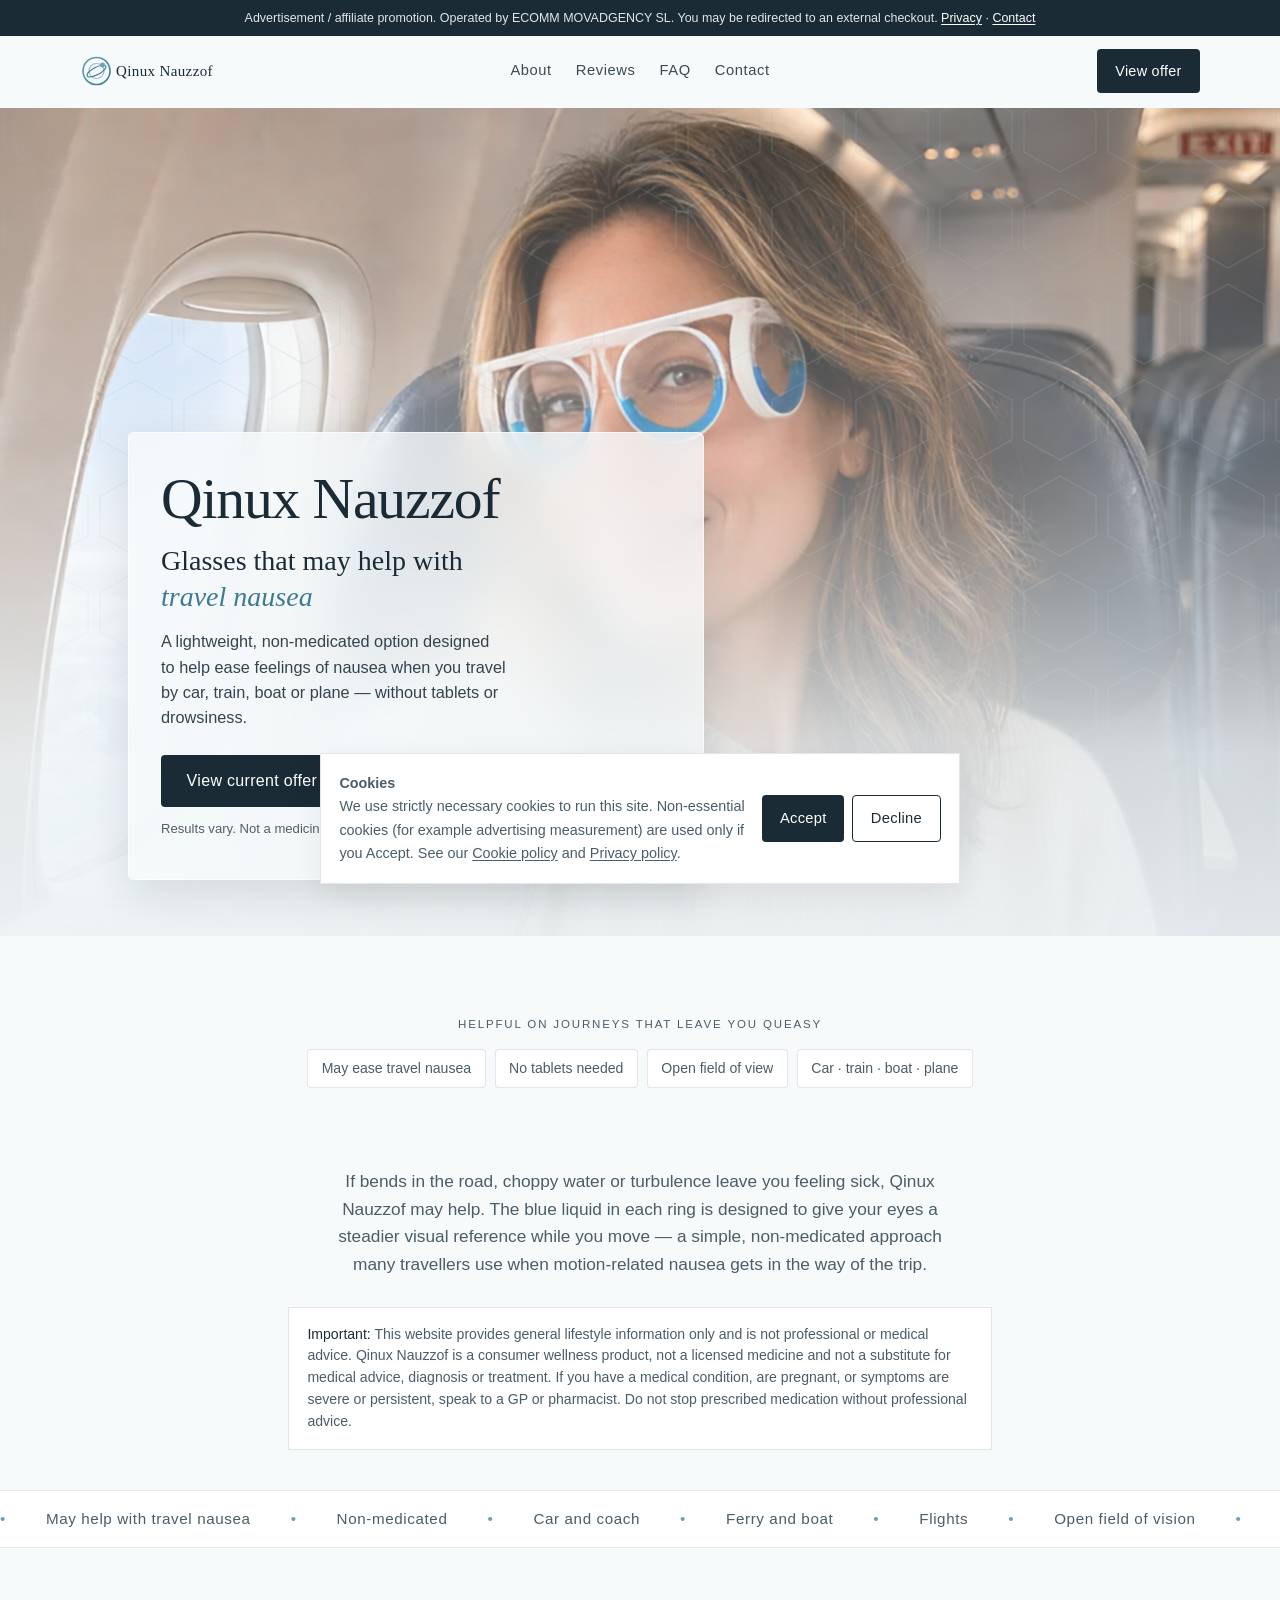
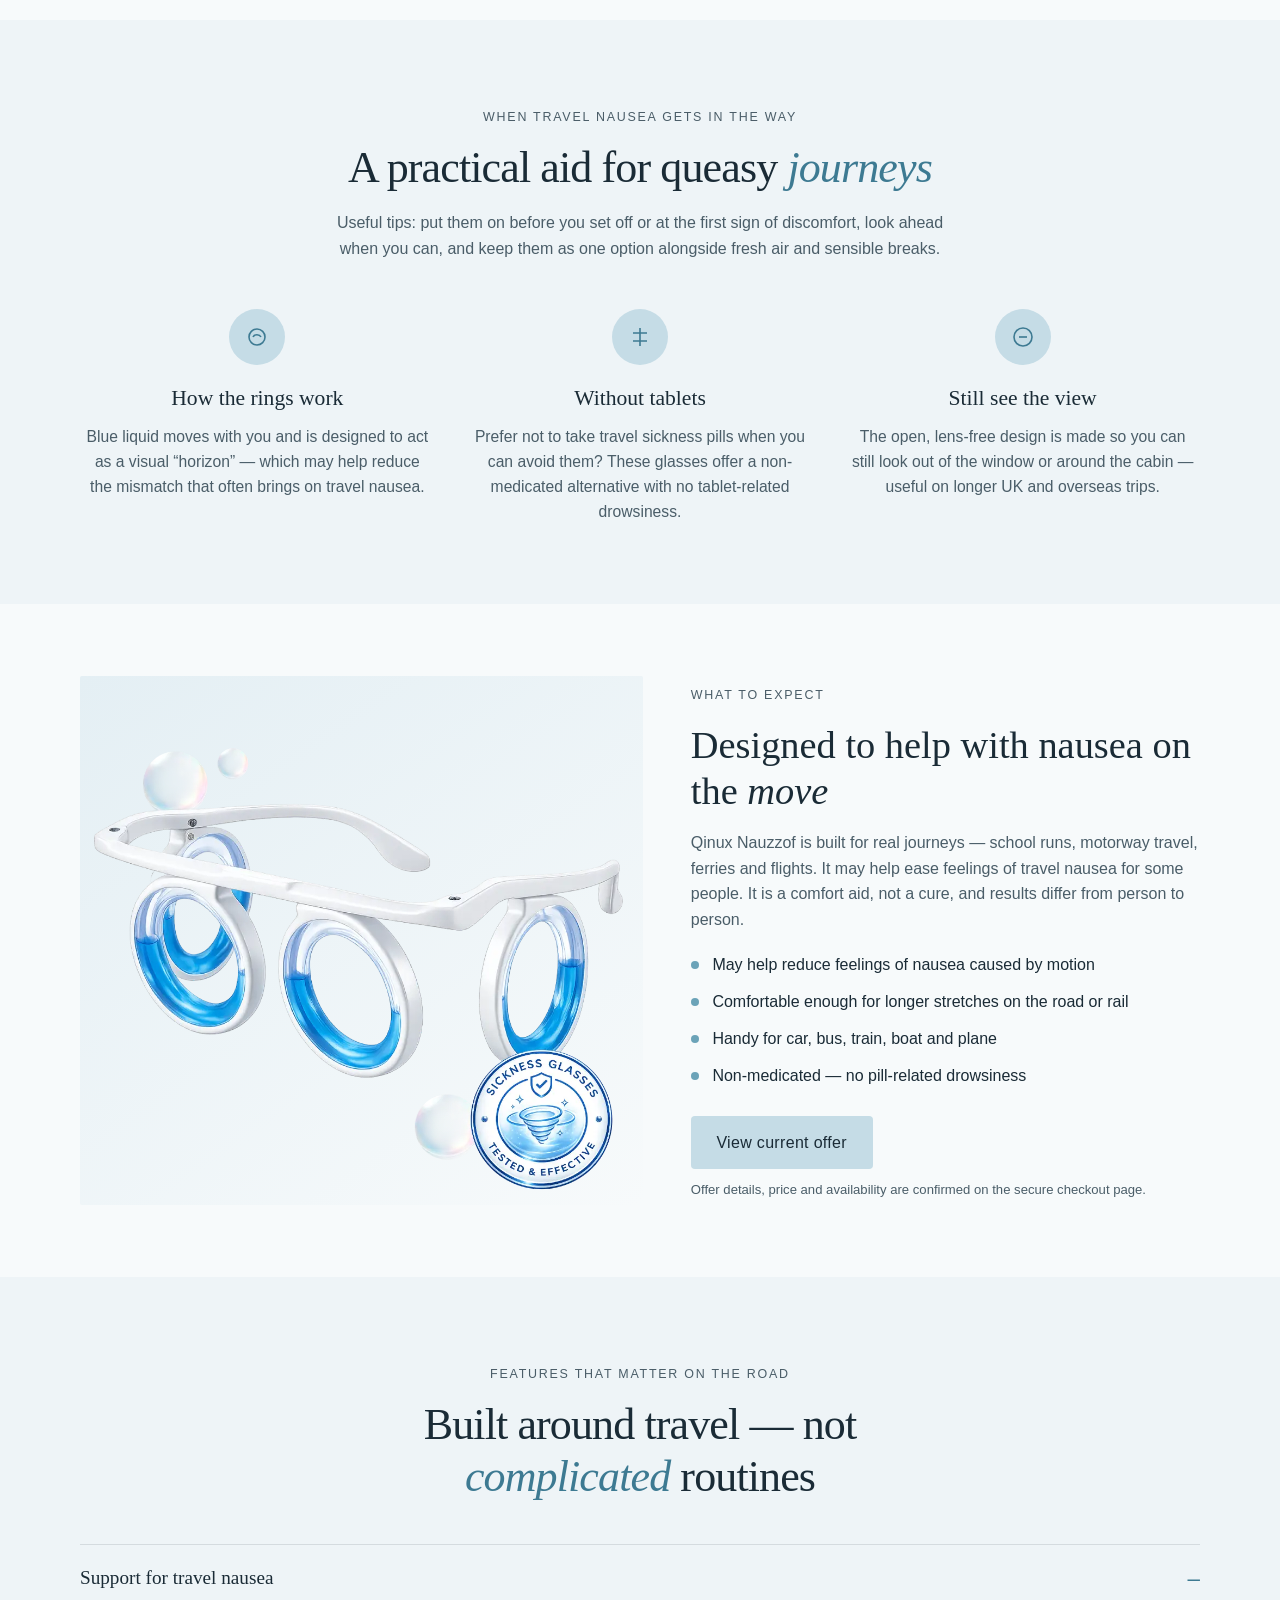
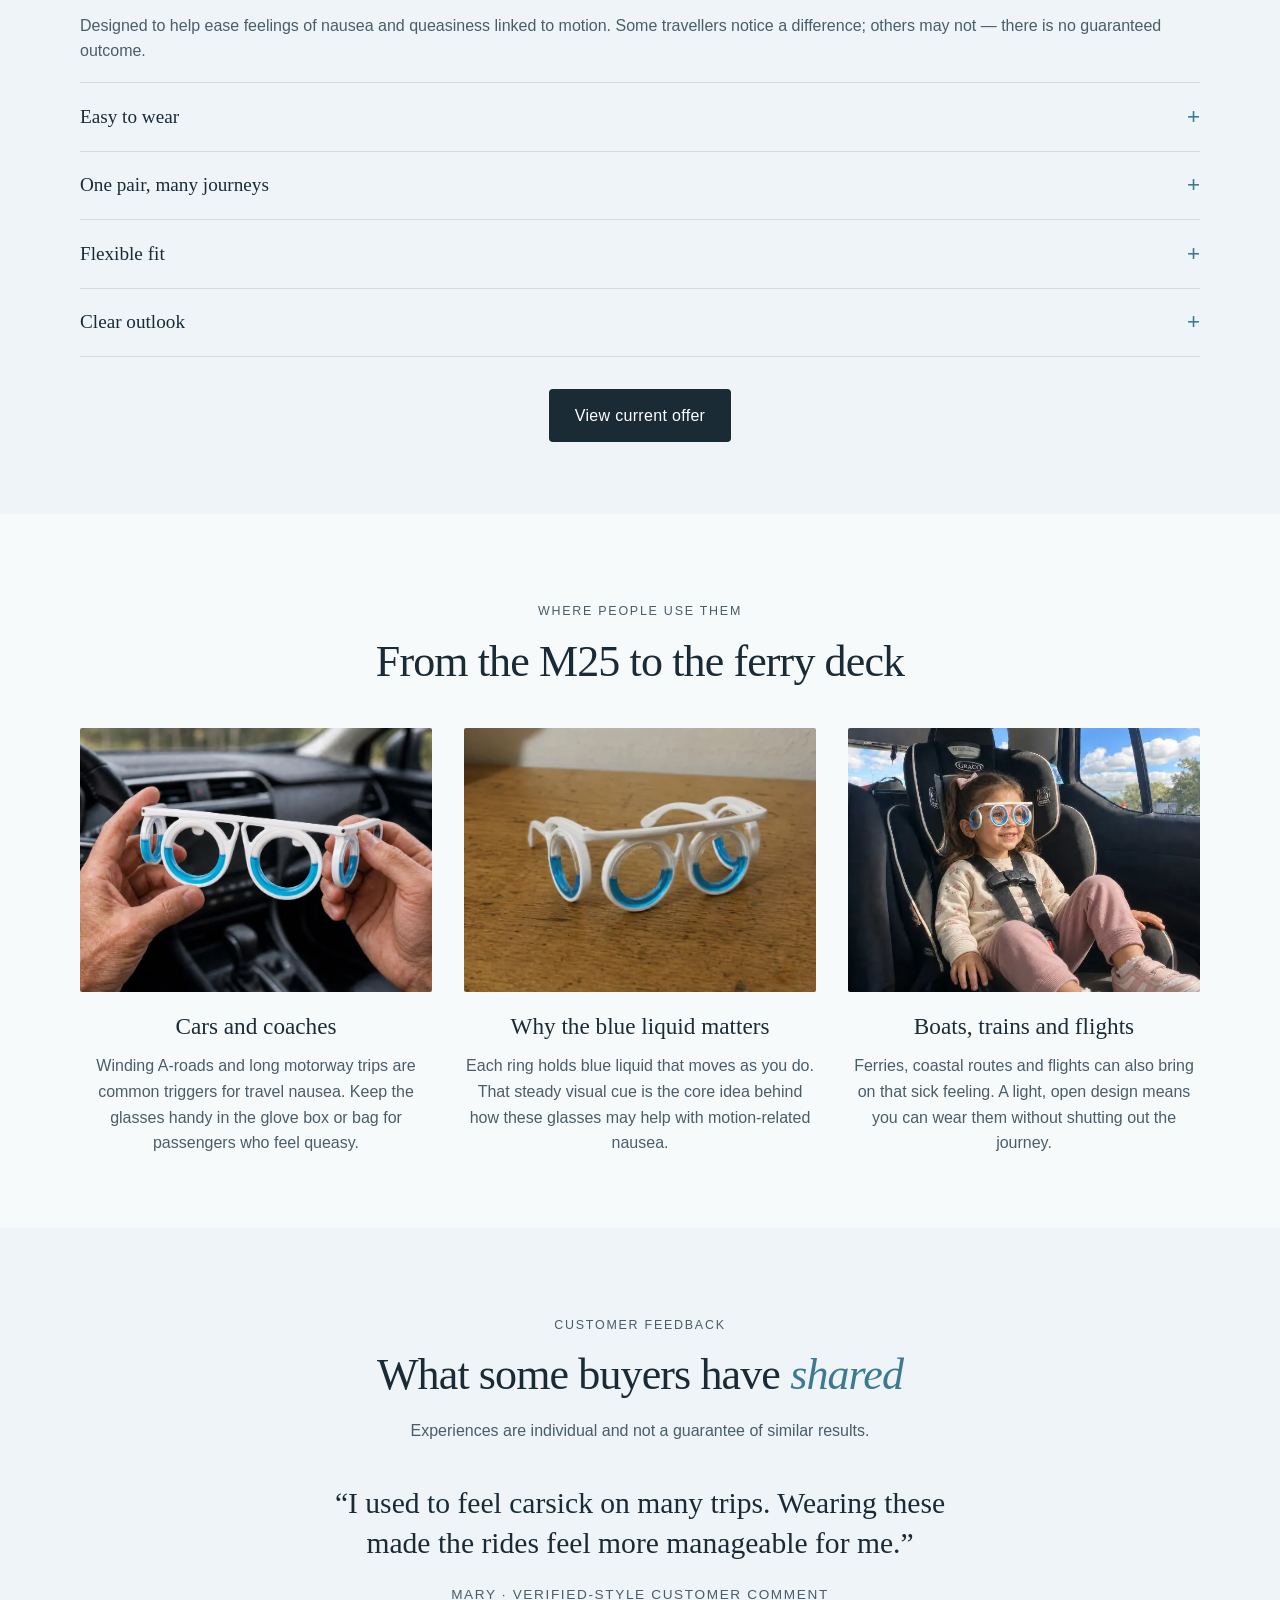
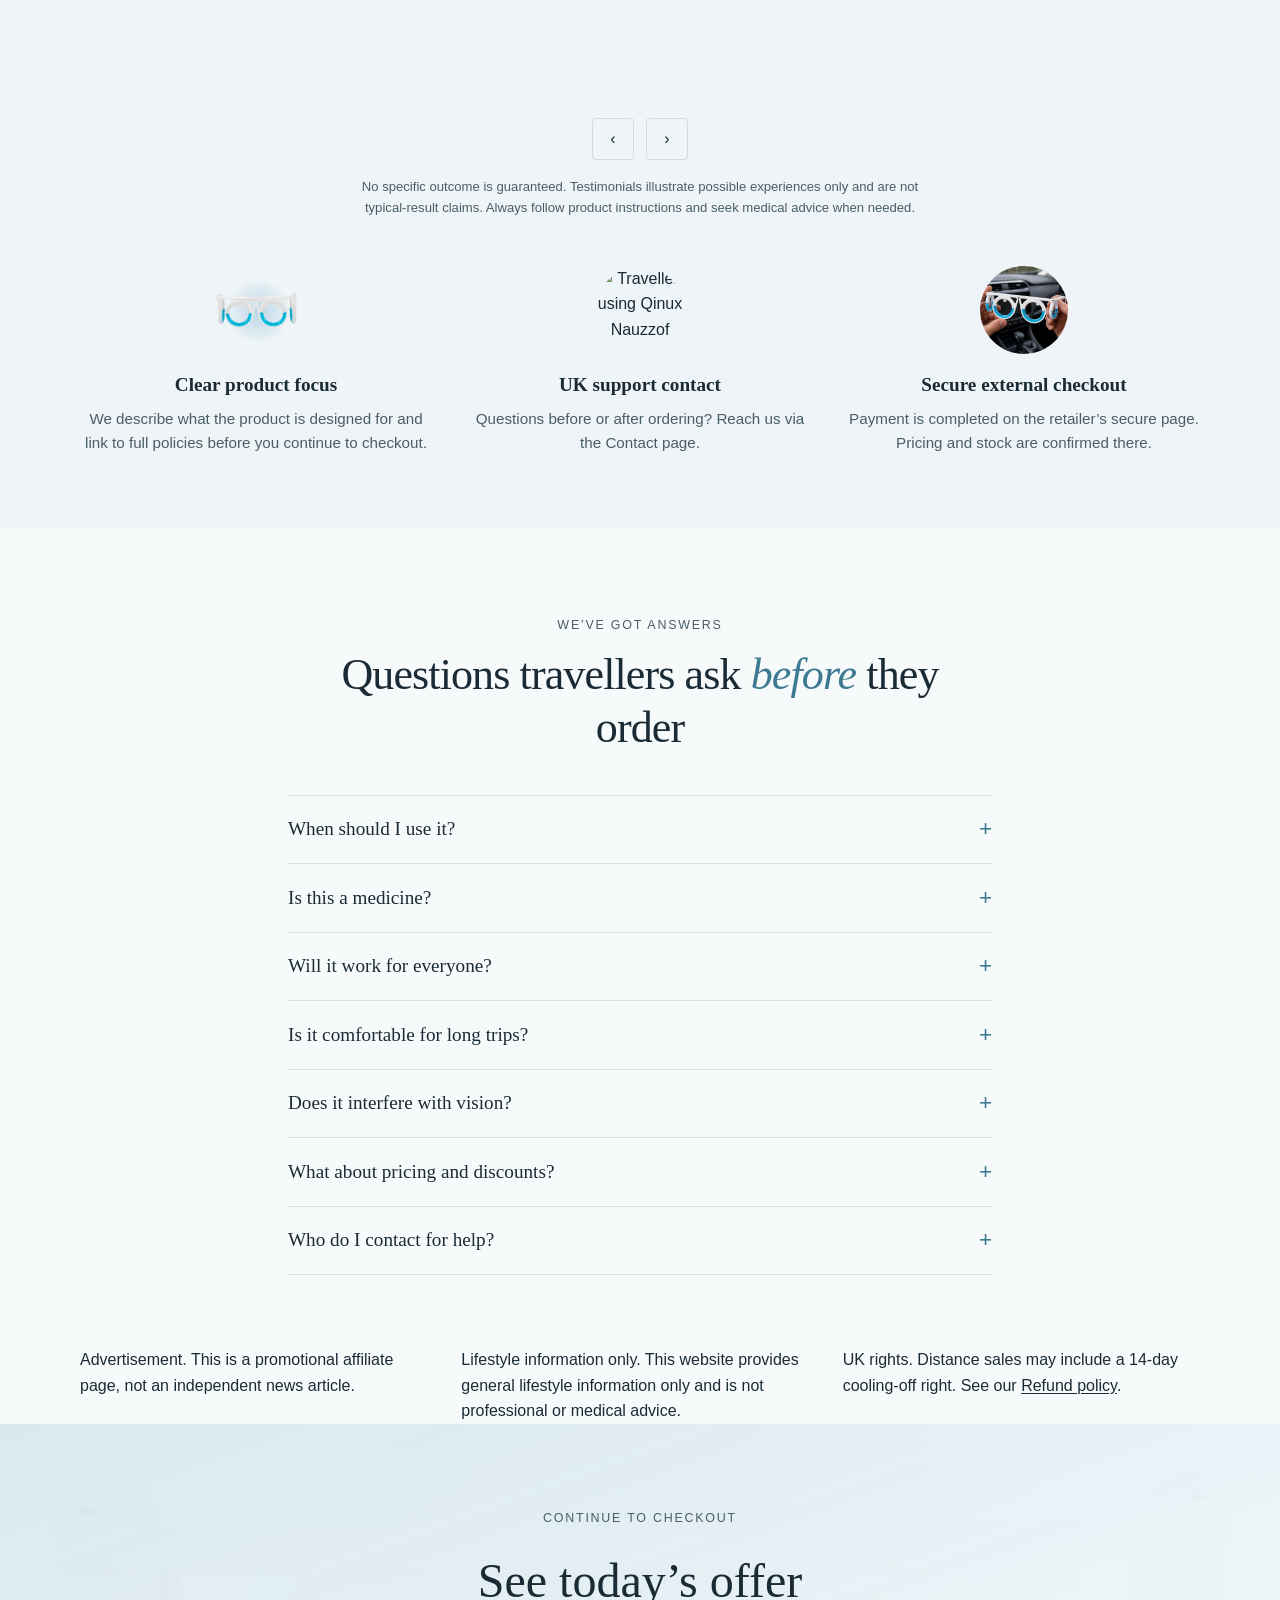
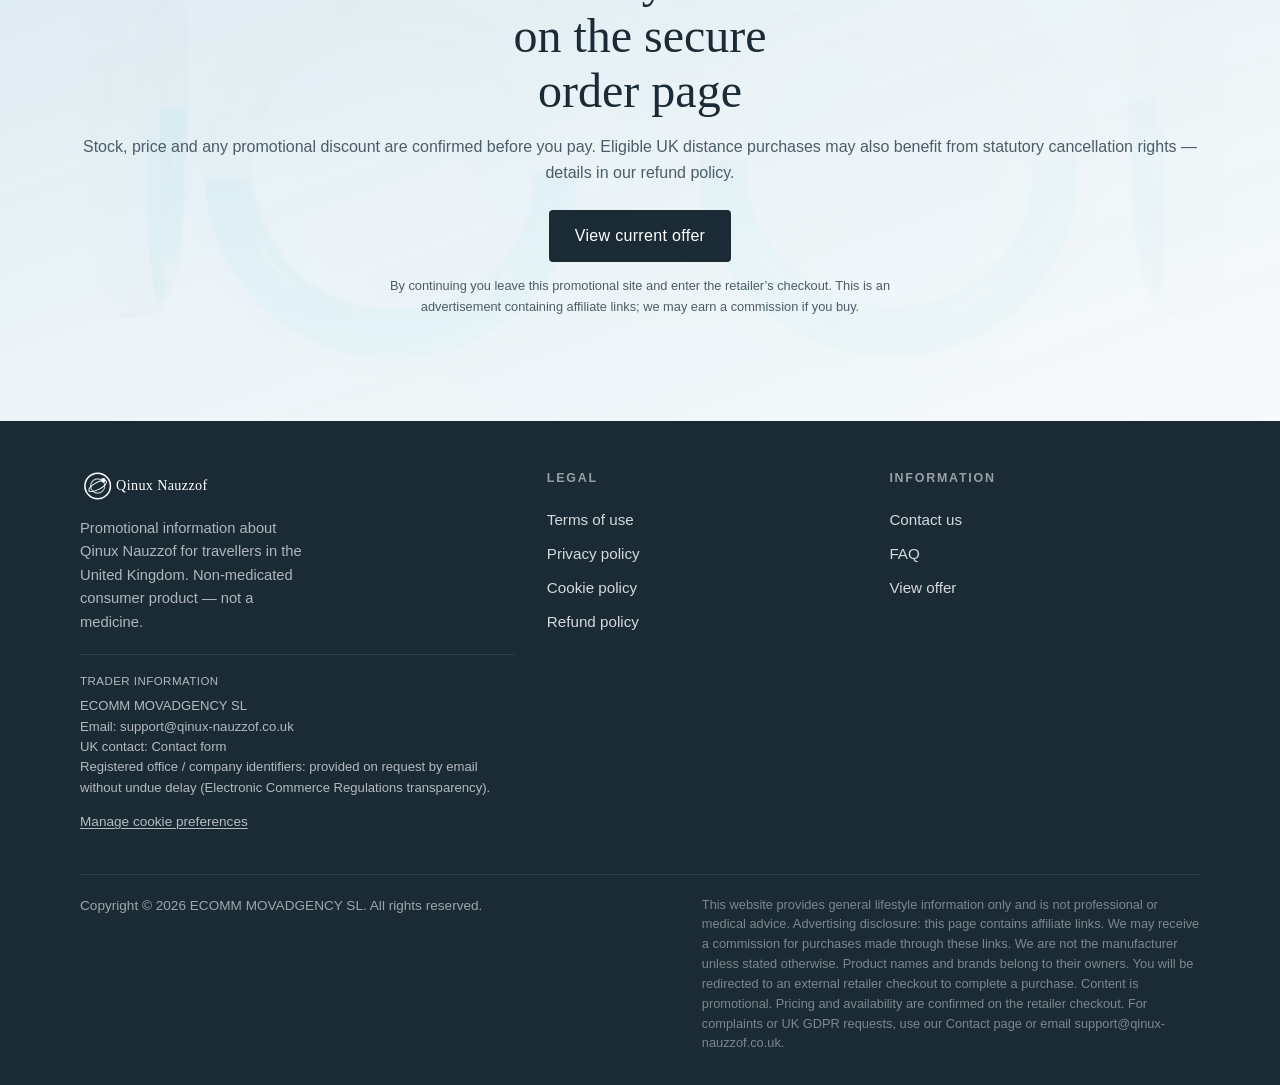
==== index.html @ bcdc74ff "Add files via upload" ====
<!DOCTYPE html>
<html lang="en-GB">
<head>
  <meta charset="UTF-8">
  <meta name="viewport" content="width=device-width, initial-scale=1.0">
  <title>Qinux Nauzzof UK | Glasses That May Help With Travel Nausea</title>
  <meta name="description" content="Qinux Nauzzof are non-medicated glasses that may help reduce feelings of nausea on car, train, boat and plane journeys. See how they work, tips for use, and UK support.">
  <meta name="keywords" content="Qinux Nauzzof, travel nausea glasses UK, motion sickness comfort, car sickness aid, non-medicated travel">
  <meta name="robots" content="index, follow">
  <meta name="author" content="ECOMM MOVADGENCY SL">
  <meta name="geo.region" content="GB">
  <meta name="geo.placename" content="United Kingdom">
  <link rel="canonical" href="https://qinux-nauzzof.co.uk/">
  <link rel="icon" href="favicon.svg" type="image/svg+xml">
  <link rel="stylesheet" href="css/style.css">
</head>
<body>
  <a class="skip-link" href="#main">Skip to content</a>

  <div class="ad-disclosure">
    Advertisement / affiliate promotion. Operated by ECOMM MOVADGENCY SL. You may be redirected to an external checkout. <a href="privacy-policy.html">Privacy</a> · <a href="contact.html">Contact</a>
  </div>

  <header class="site-header">
    <div class="header-inner">
      <button class="nav-toggle" type="button" aria-label="Open menu" aria-expanded="false" aria-controls="mobile-nav">
        <span></span>
        <span></span>
        <span></span>
      </button>
      <a class="logo" href="index.html" aria-label="Qinux Nauzzof home">
        <img src="logo.svg" alt="Qinux Nauzzof" width="180" height="40">
      </a>
      <nav class="nav" aria-label="Primary">
        <a href="#about">About</a>
        <a href="#reviews">Reviews</a>
        <a href="#faq">FAQ</a>
        <a href="contact.html">Contact</a>
      </nav>
      <a class="btn btn-primary nav-cta js-offer" data-offer href="https://nauzzof.getqinux.com/?widipub_id=6a5513155a138951ad0b2c37&amp;wtrd_offer_id=6a38f66b1b2242d2c4014ee5&amp;wtrd_offer_lids=6a38f66b1b2242d2c4014ee8">View offer</a>
    </div>
  </header>

  <div class="mobile-nav" id="mobile-nav">
    <a href="#about">About</a>
    <a href="#reviews">Reviews</a>
    <a href="#faq">FAQ</a>
    <a href="contact.html">Contact</a>
    <a class="btn btn-primary js-offer" data-offer href="https://nauzzof.getqinux.com/?widipub_id=6a5513155a138951ad0b2c37&amp;wtrd_offer_id=6a38f66b1b2242d2c4014ee5&amp;wtrd_offer_lids=6a38f66b1b2242d2c4014ee8">View offer</a>
  </div>

  <main id="main">
    <section class="hero">
      <div class="hero-media" aria-hidden="true">
        <img src="image/picture.png" alt="" width="1200" height="800">
      </div>
      <div class="container hero-content">
        <p class="brand-mark">Qinux Nauzzof</p>
        <h1>Glasses that may help with <em>travel nausea</em></h1>
        <p class="hero-lead">A lightweight, non-medicated option designed to help ease feelings of nausea when you travel by car, train, boat or plane — without tablets or drowsiness.</p>
        <div class="hero-actions">
          <a class="btn btn-primary js-offer" data-offer href="https://nauzzof.getqinux.com/?widipub_id=6a5513155a138951ad0b2c37&amp;wtrd_offer_id=6a38f66b1b2242d2c4014ee5&amp;wtrd_offer_lids=6a38f66b1b2242d2c4014ee8">View current offer</a>
        </div>
        <span class="claim-note">Results vary. Not a medicine or medical treatment.</span>
      </div>
    </section>

    <svg class="wave" viewBox="0 0 1440 56" preserveAspectRatio="none" aria-hidden="true">
      <path d="M0,28 C240,56 480,0 720,28 C960,56 1200,0 1440,28 L1440,56 L0,56 Z"></path>
    </svg>

    <section class="featured-bar">
      <div class="container">
        <p>Helpful on journeys that leave you queasy</p>
        <div class="feature-chips">
          <span>May ease travel nausea</span>
          <span>No tablets needed</span>
          <span>Open field of view</span>
          <span>Car · train · boat · plane</span>
        </div>
      </div>
    </section>

    <section class="section">
      <div class="container">
        <p class="intro-copy reveal">If bends in the road, choppy water or turbulence leave you feeling sick, Qinux Nauzzof may help. The blue liquid in each ring is designed to give your eyes a steadier visual reference while you move — a simple, non-medicated approach many travellers use when motion-related nausea gets in the way of the trip.</p>
        <div class="health-disclaimer reveal">
          <strong>Important:</strong> This website provides general lifestyle information only and is not professional or medical advice. Qinux Nauzzof is a consumer wellness product, not a licensed medicine and not a substitute for medical advice, diagnosis or treatment. If you have a medical condition, are pregnant, or symptoms are severe or persistent, speak to a GP or pharmacist. Do not stop prescribed medication without professional advice.
        </div>
      </div>
      <div class="marquee" aria-hidden="true">
        <div class="marquee-track">
          <span>May help with travel nausea</span>
          <span>Non-medicated</span>
          <span>Car and coach</span>
          <span>Ferry and boat</span>
          <span>Flights</span>
          <span>Open field of vision</span>
          <span>May help with travel nausea</span>
          <span>Non-medicated</span>
          <span>Car and coach</span>
          <span>Ferry and boat</span>
          <span>Flights</span>
          <span>Open field of vision</span>
        </div>
      </div>
    </section>

    <section class="section section-alt" id="about">
      <div class="container">
        <div class="section-head reveal">
          <p class="eyebrow">When travel nausea gets in the way</p>
          <h2>A practical aid for queasy <em>journeys</em></h2>
          <p>Useful tips: put them on before you set off or at the first sign of discomfort, look ahead when you can, and keep them as one option alongside fresh air and sensible breaks.</p>
        </div>
        <div class="benefits">
          <article class="benefit reveal">
            <div class="benefit-icon" aria-hidden="true">
              <svg width="24" height="24" viewBox="0 0 24 24" fill="none" stroke="currentColor" stroke-width="1.6"><circle cx="12" cy="12" r="8"/><path d="M8 12c1.5-3 6.5-3 8 0"/></svg>
            </div>
            <h3>How the rings work</h3>
            <p>Blue liquid moves with you and is designed to act as a visual “horizon” — which may help reduce the mismatch that often brings on travel nausea.</p>
          </article>
          <article class="benefit reveal">
            <div class="benefit-icon" aria-hidden="true">
              <svg width="24" height="24" viewBox="0 0 24 24" fill="none" stroke="currentColor" stroke-width="1.6"><path d="M12 3v18M5 8h14M5 16h14"/></svg>
            </div>
            <h3>Without tablets</h3>
            <p>Prefer not to take travel sickness pills when you can avoid them? These glasses offer a non-medicated alternative with no tablet-related drowsiness.</p>
          </article>
          <article class="benefit reveal">
            <div class="benefit-icon" aria-hidden="true">
              <svg width="24" height="24" viewBox="0 0 24 24" fill="none" stroke="currentColor" stroke-width="1.6"><circle cx="12" cy="12" r="9"/><path d="M8 12h8"/></svg>
            </div>
            <h3>Still see the view</h3>
            <p>The open, lens-free design is made so you can still look out of the window or around the cabin — useful on longer UK and overseas trips.</p>
          </article>
        </div>
      </div>
    </section>

    <section class="section">
      <div class="container about-grid">
        <div class="about-visual reveal">
          <img src="image/picture2.webp" alt="Qinux Nauzzof glasses with blue liquid rings" width="640" height="480">
        </div>
        <div class="about-copy reveal">
          <p class="eyebrow">What to expect</p>
          <h2>Designed to help with nausea on the <em>move</em></h2>
          <p>Qinux Nauzzof is built for real journeys — school runs, motorway travel, ferries and flights. It may help ease feelings of travel nausea for some people. It is a comfort aid, not a cure, and results differ from person to person.</p>
          <ul class="about-list">
            <li>May help reduce feelings of nausea caused by motion</li>
            <li>Comfortable enough for longer stretches on the road or rail</li>
            <li>Handy for car, bus, train, boat and plane</li>
            <li>Non-medicated — no pill-related drowsiness</li>
          </ul>
          <a class="btn btn-soft js-offer" data-offer href="https://nauzzof.getqinux.com/?widipub_id=6a5513155a138951ad0b2c37&amp;wtrd_offer_id=6a38f66b1b2242d2c4014ee5&amp;wtrd_offer_lids=6a38f66b1b2242d2c4014ee8">View current offer</a>
          <span class="claim-note">Offer details, price and availability are confirmed on the secure checkout page.</span>
        </div>
      </div>
    </section>

    <section class="section section-alt">
      <div class="container">
        <div class="section-head reveal">
          <p class="eyebrow">Features that matter on the road</p>
          <h2>Built around travel — not <em>complicated</em> routines</h2>
        </div>
        <div class="accordion reveal" id="features-accordion">
          <div class="accordion-item">
            <button class="accordion-btn" type="button" aria-expanded="true" aria-controls="feat-1" id="feat-btn-1">Support for travel nausea</button>
            <div class="accordion-panel is-open" id="feat-1" role="region" aria-labelledby="feat-btn-1">
              Designed to help ease feelings of nausea and queasiness linked to motion. Some travellers notice a difference; others may not — there is no guaranteed outcome.
            </div>
          </div>
          <div class="accordion-item">
            <button class="accordion-btn" type="button" aria-expanded="false" aria-controls="feat-2" id="feat-btn-2">Easy to wear</button>
            <div class="accordion-panel" id="feat-2" role="region" aria-labelledby="feat-btn-2">
              Lightweight framing is intended for longer journeys without feeling bulky, so you can keep them on when the road gets winding.
            </div>
          </div>
          <div class="accordion-item">
            <button class="accordion-btn" type="button" aria-expanded="false" aria-controls="feat-3" id="feat-btn-3">One pair, many journeys</button>
            <div class="accordion-panel" id="feat-3" role="region" aria-labelledby="feat-btn-3">
              Suitable for car, bus, train, boat and plane — useful if different types of travel all tend to leave you feeling sick.
            </div>
          </div>
          <div class="accordion-item">
            <button class="accordion-btn" type="button" aria-expanded="false" aria-controls="feat-4" id="feat-btn-4">Flexible fit</button>
            <div class="accordion-panel" id="feat-4" role="region" aria-labelledby="feat-btn-4">
              Flexible framing is designed to adapt to different face shapes for a more secure, everyday fit.
            </div>
          </div>
          <div class="accordion-item">
            <button class="accordion-btn" type="button" aria-expanded="false" aria-controls="feat-5" id="feat-btn-5">Clear outlook</button>
            <div class="accordion-panel" id="feat-5" role="region" aria-labelledby="feat-btn-5">
              An open design that is not intended to block your view — so you can still watch the horizon, which many people find helpful when they feel travel-sick.
            </div>
          </div>
        </div>
        <div class="center-cta reveal">
          <a class="btn btn-primary js-offer" data-offer href="https://nauzzof.getqinux.com/?widipub_id=6a5513155a138951ad0b2c37&amp;wtrd_offer_id=6a38f66b1b2242d2c4014ee5&amp;wtrd_offer_lids=6a38f66b1b2242d2c4014ee8">View current offer</a>
        </div>
      </div>
    </section>

    <section class="section">
      <div class="container">
        <div class="section-head reveal">
          <p class="eyebrow">Where people use them</p>
          <h2>From the M25 to the ferry deck</h2>
        </div>
        <div class="tech-grid">
          <article class="tech-item reveal">
            <img class="tech-photo" src="image/picture5.webp" alt="Qinux Nauzzof held in a car" width="640" height="480">
            <h3>Cars and coaches</h3>
            <p>Winding A-roads and long motorway trips are common triggers for travel nausea. Keep the glasses handy in the glove box or bag for passengers who feel queasy.</p>
          </article>
          <article class="tech-item reveal">
            <img class="tech-photo" src="image/picture3.webp" alt="Close-up of Qinux Nauzzof blue liquid rings" width="640" height="480">
            <h3>Why the blue liquid matters</h3>
            <p>Each ring holds blue liquid that moves as you do. That steady visual cue is the core idea behind how these glasses may help with motion-related nausea.</p>
          </article>
          <article class="tech-item reveal">
            <img class="tech-photo" src="image/picture6.webp" alt="Traveller wearing Qinux Nauzzof" width="640" height="480">
            <h3>Boats, trains and flights</h3>
            <p>Ferries, coastal routes and flights can also bring on that sick feeling. A light, open design means you can wear them without shutting out the journey.</p>
          </article>
        </div>
      </div>
    </section>

    <section class="section section-alt" id="reviews">
      <div class="container">
        <div class="section-head reveal">
          <p class="eyebrow">Customer feedback</p>
          <h2>What some buyers have <em>shared</em></h2>
          <p>Experiences are individual and not a guarantee of similar results.</p>
        </div>
        <div class="reviews-wrap reveal">
          <div class="review-slider">
            <blockquote class="review-slide is-active">
              <p class="review-quote">“I used to feel carsick on many trips. Wearing these made the rides feel more manageable for me.”</p>
              <footer class="review-author">Mary · Verified-style customer comment</footer>
            </blockquote>
            <blockquote class="review-slide">
              <p class="review-quote">“I tried them on a boat trip. I felt more comfortable than usual, though everyone’s experience is different.”</p>
              <footer class="review-author">Charles · Customer comment</footer>
            </blockquote>
            <blockquote class="review-slide">
              <p class="review-quote">“I liked that I did not need travel tablets. I put them on and could focus on the journey more calmly.”</p>
              <footer class="review-author">Xavier · Customer comment</footer>
            </blockquote>
            <blockquote class="review-slide">
              <p class="review-quote">“My daughter finds long car journeys difficult. These have been a helpful option for our family trips.”</p>
              <footer class="review-author">Helen · Customer comment</footer>
            </blockquote>
            <blockquote class="review-slide">
              <p class="review-quote">“I’m sensitive to motion. The glasses are lightweight and I barely notice them after a few minutes.”</p>
              <footer class="review-author">Carmen · Customer comment</footer>
            </blockquote>
          </div>
          <div class="slider-nav">
            <button type="button" data-review-prev aria-label="Previous review">‹</button>
            <button type="button" data-review-next aria-label="Next review">›</button>
          </div>
          <p class="review-disclaimer">No specific outcome is guaranteed. Testimonials illustrate possible experiences only and are not typical-result claims. Always follow product instructions and seek medical advice when needed.</p>
        </div>
        <div class="trust-row">
          <article class="trust-item reveal">
            <img class="trust-photo" src="image/picture7.webp" alt="Qinux Nauzzof product" width="176" height="176">
            <h3>Clear product focus</h3>
            <p>We describe what the product is designed for and link to full policies before you continue to checkout.</p>
          </article>
          <article class="trust-item reveal">
            <img class="trust-photo" src="image/picture4.webp" alt="Traveller using Qinux Nauzzof" width="176" height="176">
            <h3>UK support contact</h3>
            <p>Questions before or after ordering? Reach us via the <a href="contact.html">Contact</a> page.</p>
          </article>
          <article class="trust-item reveal">
            <img class="trust-photo" src="image/picture5.webp" alt="Qinux Nauzzof at checkout context" width="176" height="176">
            <h3>Secure external checkout</h3>
            <p>Payment is completed on the retailer’s secure page. Pricing and stock are confirmed there.</p>
          </article>
        </div>
      </div>
    </section>

    <section class="section" id="faq">
      <div class="container">
        <div class="section-head reveal">
          <p class="eyebrow">We’ve got answers</p>
          <h2>Questions travellers ask <em>before</em> they order</h2>
        </div>
        <div class="faq-list accordion reveal">
          <div class="accordion-item">
            <button class="accordion-btn" type="button" aria-expanded="false" aria-controls="faq-1" id="faq-btn-1">When should I use it?</button>
            <div class="accordion-panel" id="faq-1" role="region" aria-labelledby="faq-btn-1">
              For travel nausea, many people put them on at the start of the journey or when they first feel queasy. Follow the instructions supplied with your order, and combine with sensible habits like looking ahead and taking breaks when you can.
            </div>
          </div>
          <div class="accordion-item">
            <button class="accordion-btn" type="button" aria-expanded="false" aria-controls="faq-2" id="faq-btn-2">Is this a medicine?</button>
            <div class="accordion-panel" id="faq-2" role="region" aria-labelledby="faq-btn-2">
              No. Qinux Nauzzof is a non-medicated consumer product. It is not a licensed medicine and should not replace advice from a GP or pharmacist.
            </div>
          </div>
          <div class="accordion-item">
            <button class="accordion-btn" type="button" aria-expanded="false" aria-controls="faq-3" id="faq-btn-3">Will it work for everyone?</button>
            <div class="accordion-panel" id="faq-3" role="region" aria-labelledby="faq-btn-3">
              No. Some travellers find the glasses help ease feelings of travel nausea; others notice little change. We do not guarantee a specific result for every journey.
            </div>
          </div>
          <div class="accordion-item">
            <button class="accordion-btn" type="button" aria-expanded="false" aria-controls="faq-4" id="faq-btn-4">Is it comfortable for long trips?</button>
            <div class="accordion-panel" id="faq-4" role="region" aria-labelledby="faq-btn-4">
              It is designed to be lightweight for extended wear. Comfort can still vary depending on fit and journey length.
            </div>
          </div>
          <div class="accordion-item">
            <button class="accordion-btn" type="button" aria-expanded="false" aria-controls="faq-5" id="faq-btn-5">Does it interfere with vision?</button>
            <div class="accordion-panel" id="faq-5" role="region" aria-labelledby="faq-btn-5">
              The open, lens-free design is intended to keep your view of surroundings clear. Always stay aware of your environment, especially if you are the driver — check local rules and common sense before wearing any device while driving.
            </div>
          </div>
          <div class="accordion-item">
            <button class="accordion-btn" type="button" aria-expanded="false" aria-controls="faq-6" id="faq-btn-6">What about pricing and discounts?</button>
            <div class="accordion-panel" id="faq-6" role="region" aria-labelledby="faq-btn-6">
              Promotional pricing (including any percentage off) is shown and confirmed on the retailer’s checkout. Offers can change and may not always be available.
            </div>
          </div>
          <div class="accordion-item">
            <button class="accordion-btn" type="button" aria-expanded="false" aria-controls="faq-7" id="faq-btn-7">Who do I contact for help?</button>
            <div class="accordion-panel" id="faq-7" role="region" aria-labelledby="faq-btn-7">
              Use our <a href="contact.html">Contact</a> page or email support@qinux-nauzzof.co.uk. Order, delivery and refund queries for a completed purchase are handled by the retailer named on your order confirmation — see also our <a href="refund-policy.html">Refund &amp; returns policy</a>.
            </div>
          </div>
        </div>
      </div>
    </section>

    <aside class="compliance-strip" aria-label="Important information">
      <div class="container">
        <p><strong>Advertisement.</strong> This is a promotional affiliate page, not an independent news article.</p>
        <p><strong>Lifestyle information only.</strong> This website provides general lifestyle information only and is not professional or medical advice.</p>
        <p><strong>UK rights.</strong> Distance sales may include a 14-day cooling-off right. See our <a href="refund-policy.html">Refund policy</a>.</p>
      </div>
    </aside>

    <section class="cta-band" id="order">
      <div class="container reveal">
        <p class="eyebrow">Continue to checkout</p>
        <h2>See today’s offer on the secure order page</h2>
        <p>Stock, price and any promotional discount are confirmed before you pay. Eligible UK distance purchases may also benefit from statutory cancellation rights — details in our refund policy.</p>
        <a class="btn btn-primary js-offer" data-offer href="https://nauzzof.getqinux.com/?widipub_id=6a5513155a138951ad0b2c37&amp;wtrd_offer_id=6a38f66b1b2242d2c4014ee5&amp;wtrd_offer_lids=6a38f66b1b2242d2c4014ee8">View current offer</a>
        <p class="offer-fineprint">By continuing you leave this promotional site and enter the retailer’s checkout. This is an advertisement containing affiliate links; we may earn a commission if you buy.</p>
      </div>
    </section>
  </main>

  <footer class="site-footer">
    <div class="container footer-grid">
      <div class="footer-brand">
        <img src="logo.svg" alt="Qinux Nauzzof" width="160" height="36">
        <p>Promotional information about Qinux Nauzzof for travellers in the United Kingdom. Non-medicated consumer product — not a medicine.</p>
        <div class="trader-box">
          <strong>Trader information</strong>
          ECOMM MOVADGENCY SL<br>
          Email: <a href="mailto:support@qinux-nauzzof.co.uk">support@qinux-nauzzof.co.uk</a><br>
          UK contact: <a href="contact.html">Contact form</a><br>
          Registered office / company identifiers: provided on request by email without undue delay (Electronic Commerce Regulations transparency).
        </div>
        <p class="cookie-manage"><button type="button" data-cookie-manage>Manage cookie preferences</button></p>
      </div>
      <div class="footer-col">
        <h3>Legal</h3>
        <a href="terms-of-use.html">Terms of use</a>
        <a href="privacy-policy.html">Privacy policy</a>
        <a href="cookie-policy.html">Cookie policy</a>
        <a href="refund-policy.html">Refund policy</a>
      </div>
      <div class="footer-col">
        <h3>Information</h3>
        <a href="contact.html">Contact us</a>
        <a href="#faq">FAQ</a>
        <a class="js-offer" data-offer href="https://nauzzof.getqinux.com/?widipub_id=6a5513155a138951ad0b2c37&amp;wtrd_offer_id=6a38f66b1b2242d2c4014ee5&amp;wtrd_offer_lids=6a38f66b1b2242d2c4014ee8">View offer</a>
      </div>
    </div>
    <div class="container footer-bottom">
      <p>Copyright © 2026 ECOMM MOVADGENCY SL. All rights reserved.</p>
      <p class="affiliate-note">This website provides general lifestyle information only and is not professional or medical advice. Advertising disclosure: this page contains affiliate links. We may receive a commission for purchases made through these links. We are not the manufacturer unless stated otherwise. Product names and brands belong to their owners. You will be redirected to an external retailer checkout to complete a purchase. Content is promotional. Pricing and availability are confirmed on the retailer checkout. For complaints or UK GDPR requests, use our Contact page or email support@qinux-nauzzof.co.uk.</p>
    </div>
  </footer>

  <div class="cookie-banner" role="dialog" aria-modal="true" aria-labelledby="cookie-title" aria-live="polite">
    <div>
      <p id="cookie-title"><strong>Cookies</strong></p>
      <p>We use strictly necessary cookies to run this site. Non-essential cookies (for example advertising measurement) are used only if you Accept. See our <a href="cookie-policy.html">Cookie policy</a> and <a href="privacy-policy.html">Privacy policy</a>.</p>
    </div>
    <div class="cookie-actions">
      <button class="btn btn-primary" type="button" data-cookie-accept>Accept</button>
      <button class="btn btn-outline" type="button" data-cookie-decline>Decline</button>
    </div>
  </div>

  <script src="js/main.js"></script>
</body>
</html>
---- css/style.css ----
:root {
  --ink: #1a2b36;
  --ink-soft: #4a5d68;
  --paper: #f7fafb;
  --paper-2: #eef4f7;
  --mist: #d9e6ed;
  --accent: #3d7a92;
  --accent-soft: #6ba3b8;
  --accent-pale: #c5dce6;
  --line: rgba(26, 43, 54, 0.12);
  --white: #ffffff;
  --radius: 4px;
  --font-display: "Iowan Old Style", "Palatino Linotype", Palatino, "Book Antiqua", Georgia, serif;
  --font-body: "Avenir Next", "Segoe UI", "Helvetica Neue", sans-serif;
  --max: 1120px;
  --header-h: 72px;
}

*,
*::before,
*::after {
  box-sizing: border-box;
  margin: 0;
  padding: 0;
}

html {
  scroll-behavior: smooth;
  -webkit-text-size-adjust: 100%;
}

body {
  font-family: var(--font-body);
  color: var(--ink);
  background: var(--paper);
  line-height: 1.6;
  font-size: 16px;
  overflow-x: hidden;
}

img {
  max-width: 100%;
  height: auto;
  display: block;
}

a {
  color: inherit;
  text-decoration: none;
}

ul {
  list-style: none;
}

button {
  font: inherit;
  border: 0;
  background: none;
  cursor: pointer;
  color: inherit;
}

.container {
  width: min(100% - 2rem, var(--max));
  margin-inline: auto;
}

.skip-link {
  position: absolute;
  left: -999px;
  top: 0;
  background: var(--ink);
  color: var(--white);
  padding: 0.75rem 1rem;
  z-index: 10000;
}

.skip-link:focus {
  left: 1rem;
  top: 1rem;
}

.site-header {
  position: sticky;
  top: 0;
  z-index: 1000;
  height: var(--header-h);
  display: flex;
  align-items: center;
  background: rgba(247, 250, 251, 0.92);
  backdrop-filter: blur(10px);
  border-bottom: 1px solid transparent;
  transition: border-color 0.3s ease, background 0.3s ease;
}

.site-header.is-scrolled {
  border-bottom-color: var(--line);
  background: rgba(247, 250, 251, 0.97);
}

.header-inner {
  width: min(100% - 1.25rem, var(--max));
  margin-inline: auto;
  display: grid;
  grid-template-columns: 44px 1fr auto;
  align-items: center;
  gap: 0.75rem;
}

.logo {
  justify-self: center;
  display: inline-flex;
  align-items: center;
}

.logo img {
  height: 36px;
  width: auto;
}

.nav-toggle {
  width: 44px;
  height: 44px;
  display: inline-flex;
  flex-direction: column;
  justify-content: center;
  align-items: center;
  gap: 6px;
  border-radius: var(--radius);
}

.nav-toggle span {
  display: block;
  width: 22px;
  height: 2px;
  background: var(--ink);
  transition: transform 0.25s ease, opacity 0.25s ease;
}

.nav-toggle[aria-expanded="true"] span:nth-child(1) {
  transform: translateY(8px) rotate(45deg);
}

.nav-toggle[aria-expanded="true"] span:nth-child(2) {
  opacity: 0;
}

.nav-toggle[aria-expanded="true"] span:nth-child(3) {
  transform: translateY(-8px) rotate(-45deg);
}

.nav {
  display: none;
}

.nav-cta {
  display: none;
}

.btn {
  display: inline-flex;
  align-items: center;
  justify-content: center;
  gap: 0.5rem;
  min-height: 48px;
  padding: 0.85rem 1.6rem;
  border-radius: var(--radius);
  font-weight: 500;
  letter-spacing: 0.02em;
  transition: transform 0.2s ease, background 0.2s ease, color 0.2s ease, border-color 0.2s ease;
}

.btn:hover {
  transform: translateY(-1px);
}

.btn-primary {
  background: var(--ink);
  color: var(--white);
}

.btn-primary:hover {
  background: #243844;
}

.btn-soft {
  background: var(--accent-pale);
  color: var(--ink);
}

.btn-soft:hover {
  background: #b4d0dc;
}

.btn-outline {
  border: 1px solid var(--ink);
  color: var(--ink);
  background: transparent;
}

.btn-outline:hover {
  background: var(--ink);
  color: var(--white);
}

.mobile-nav {
  position: fixed;
  inset: var(--header-h) 0 0 0;
  background: rgba(247, 250, 251, 0.98);
  padding: 1.5rem 1.25rem 2rem;
  transform: translateX(-100%);
  transition: transform 0.3s ease;
  z-index: 999;
  display: flex;
  flex-direction: column;
  gap: 1.25rem;
  overflow-y: auto;
  pointer-events: none;
  visibility: hidden;
}

.mobile-nav.is-open {
  transform: translateX(0);
  pointer-events: auto;
  visibility: visible;
}

.mobile-nav a {
  font-size: 1.15rem;
  padding: 0.65rem 0;
  border-bottom: 1px solid var(--line);
}

.mobile-nav .btn {
  margin-top: 0.75rem;
  width: 100%;
}

body.nav-open {
  overflow: hidden;
}

.hero {
  position: relative;
  min-height: calc(100svh - var(--header-h));
  display: flex;
  flex-direction: column;
  justify-content: flex-end;
  background: linear-gradient(160deg, #eaf3f7 0%, #dbe8ef 45%, #cfe0e9 100%);
  overflow: hidden;
}

.hero-media {
  position: absolute;
  inset: 0;
  z-index: 0;
}

.hero-media img {
  width: 100%;
  height: 100%;
  object-fit: cover;
  object-position: center 22%;
  opacity: 1;
}

.hero-media::after {
  content: "";
  position: absolute;
  inset: 0;
  background:
    linear-gradient(180deg, rgba(247, 250, 251, 0.18) 0%, rgba(247, 250, 251, 0.42) 42%, rgba(238, 244, 247, 0.92) 78%, var(--paper-2) 100%),
    url("../images/pattern.svg") center / 84px 96px repeat;
  opacity: 0.95;
}

.hero-content {
  position: relative;
  z-index: 1;
  text-align: left;
  width: min(100% - 1.5rem, 36rem);
  margin: 0 auto 2rem 1.25rem;
  margin-right: auto;
  padding: 1.75rem 1.35rem 2rem;
  border-radius: 6px;
  background: rgba(247, 250, 251, 0.78);
  border: 1px solid rgba(255, 255, 255, 0.6);
  box-shadow: 0 12px 40px rgba(26, 43, 54, 0.12);
  -webkit-backdrop-filter: blur(18px) saturate(1.2);
  backdrop-filter: blur(18px) saturate(1.2);
  animation: rise-in 0.9s ease both;
  align-self: flex-start;
}

.hero-content.container {
  width: min(100% - 1.5rem, 36rem);
  margin-left: 10%;
  margin-right: auto;
}

.hero-content .claim-note {
  color: var(--ink);
  opacity: 0.75;
  text-align: left;
}

.brand-mark {
  font-family: var(--font-display);
  font-size: clamp(2.1rem, 7vw, 3.6rem);
  font-weight: 500;
  line-height: 1.05;
  letter-spacing: -0.02em;
  margin-bottom: 0.85rem;
  color: var(--ink);
}

.hero h1 {
  font-family: var(--font-display);
  font-weight: 400;
  font-size: clamp(1.25rem, 3.8vw, 1.75rem);
  line-height: 1.3;
  max-width: 22ch;
  margin: 0 0 0.85rem;
  color: var(--ink);
}

.hero h1 em {
  font-style: italic;
  color: var(--accent);
}

.hero-lead {
  max-width: 38ch;
  margin: 0 0 1.5rem;
  color: var(--ink);
  font-size: 1.02rem;
  line-height: 1.55;
  opacity: 0.88;
}

.hero-actions {
  display: flex;
  flex-wrap: wrap;
  justify-content: flex-start;
  gap: 0.75rem;
}

.wave {
  display: block;
  width: 100%;
  height: 56px;
  margin-top: -1px;
}

.wave path {
  fill: var(--paper);
}

.section {
  padding: 4.5rem 0;
}

.section-alt {
  background: var(--paper-2);
}

.section-head {
  text-align: center;
  max-width: 40rem;
  margin: 0 auto 2.5rem;
}

.eyebrow {
  display: inline-block;
  font-size: 0.78rem;
  letter-spacing: 0.14em;
  text-transform: uppercase;
  color: var(--accent);
  margin-bottom: 0.85rem;
  font-weight: 500;
}

.section-head h2,
.plain-title {
  font-family: var(--font-display);
  font-weight: 400;
  font-size: clamp(1.75rem, 4.5vw, 2.75rem);
  line-height: 1.2;
  letter-spacing: -0.02em;
}

.section-head h2 em,
.plain-title em {
  font-style: italic;
  color: var(--accent);
}

.section-head p {
  margin-top: 1rem;
  color: var(--ink-soft);
}

.ad-disclosure {
  background: var(--ink);
  color: rgba(255, 255, 255, 0.88);
  font-size: 0.78rem;
  line-height: 1.45;
  text-align: center;
  padding: 0.55rem 1rem;
}

.ad-disclosure a {
  color: #fff;
  text-decoration: underline;
  text-underline-offset: 2px;
}

.health-disclaimer {
  max-width: 44rem;
  margin: 1.75rem auto 0;
  padding: 1rem 1.15rem;
  border: 1px solid var(--line);
  background: var(--white);
  color: var(--ink-soft);
  font-size: 0.88rem;
  line-height: 1.55;
  text-align: left;
}

.health-disclaimer strong {
  color: var(--ink);
  font-weight: 500;
}

.claim-note {
  display: block;
  margin-top: 0.65rem;
  font-size: 0.82rem;
  color: var(--ink-soft);
}

.review-disclaimer {
  margin-top: 1rem;
  font-size: 0.82rem;
  color: var(--ink-soft);
  max-width: 36rem;
  margin-inline: auto;
}

.offer-fineprint {
  margin-top: 0.85rem;
  font-size: 0.8rem;
  color: var(--ink-soft);
  max-width: 36rem;
  margin-inline: auto;
}

.featured-bar {
  padding: 1.5rem 0 0.5rem;
  text-align: center;
}

.featured-bar p {
  font-size: 0.72rem;
  letter-spacing: 0.16em;
  text-transform: uppercase;
  color: var(--ink-soft);
  margin-bottom: 1rem;
  font-weight: 500;
}

.feature-chips {
  display: flex;
  flex-wrap: wrap;
  justify-content: center;
  gap: 0.55rem;
}

.feature-chips span {
  display: inline-block;
  padding: 0.45rem 0.85rem;
  border: 1px solid var(--line);
  background: var(--white);
  font-size: 0.88rem;
  color: var(--ink-soft);
  border-radius: var(--radius);
}

.logo-row {
  display: flex;
  flex-wrap: wrap;
  justify-content: center;
  gap: 1.25rem 2rem;
  opacity: 0.55;
  font-family: var(--font-display);
  font-size: 1.15rem;
  letter-spacing: 0.04em;
}

.intro-copy {
  text-align: center;
  max-width: 38rem;
  margin: 0 auto;
  font-size: 1.08rem;
  color: var(--ink-soft);
}

.marquee {
  overflow: hidden;
  border-block: 1px solid var(--line);
  background: var(--white);
  padding: 1rem 0;
  margin: 2.5rem 0 0;
}

.marquee-track {
  display: flex;
  width: max-content;
  gap: 2.5rem;
  animation: marquee 28s linear infinite;
  white-space: nowrap;
  color: var(--ink-soft);
  font-size: 0.95rem;
  letter-spacing: 0.04em;
}

.marquee-track span::before {
  content: "•";
  margin-right: 2.5rem;
  color: var(--accent-soft);
}

.benefits {
  display: grid;
  gap: 1.75rem;
}

.benefit {
  text-align: center;
  padding: 0.5rem 0.25rem;
}

.benefit-icon {
  width: 56px;
  height: 56px;
  margin: 0 auto 1rem;
  border-radius: 50%;
  background: var(--accent-pale);
  display: grid;
  place-items: center;
  color: var(--accent);
}

.benefit h3 {
  font-family: var(--font-display);
  font-size: 1.35rem;
  font-weight: 500;
  margin-bottom: 0.5rem;
}

.benefit p {
  color: var(--ink-soft);
  font-size: 0.98rem;
}

.about-grid {
  display: grid;
  gap: 2rem;
  align-items: center;
}

.about-visual {
  background:
    linear-gradient(145deg, #e4eff4, #f7fafb),
    url("../images/pattern.svg") center / 70px 80px repeat;
  min-height: 280px;
  display: grid;
  place-items: center;
  padding: 0;
  border-radius: 2px;
  overflow: hidden;
}

.about-visual img {
  width: 100%;
  height: 100%;
  min-height: 320px;
  object-fit: cover;
}

.tech-photo {
  width: 100%;
  aspect-ratio: 4 / 3;
  object-fit: cover;
  border-radius: 2px;
  margin-bottom: 1rem;
}

.trust-photo {
  width: 88px;
  height: 88px;
  border-radius: 50%;
  object-fit: cover;
  margin: 0 auto 1rem;
  display: block;
}

.about-copy h2 {
  font-family: var(--font-display);
  font-size: clamp(1.7rem, 4vw, 2.4rem);
  font-weight: 400;
  line-height: 1.2;
  margin-bottom: 1rem;
}

.about-copy p {
  color: var(--ink-soft);
  margin-bottom: 1rem;
}

.about-list {
  margin: 1.25rem 0 1.75rem;
  display: grid;
  gap: 0.7rem;
}

.about-list li {
  position: relative;
  padding-left: 1.35rem;
  color: var(--ink);
}

.about-list li::before {
  content: "";
  position: absolute;
  left: 0;
  top: 0.55rem;
  width: 8px;
  height: 8px;
  border-radius: 50%;
  background: var(--accent-soft);
}

.accordion {
  display: grid;
  gap: 0;
  border-top: 1px solid var(--line);
}

.accordion-item {
  border-bottom: 1px solid var(--line);
}

.accordion-btn {
  width: 100%;
  text-align: left;
  padding: 1.15rem 2rem 1.15rem 0;
  font-family: var(--font-display);
  font-size: 1.2rem;
  position: relative;
}

.accordion-btn::after {
  content: "+";
  position: absolute;
  right: 0;
  top: 50%;
  transform: translateY(-50%);
  font-family: var(--font-body);
  font-size: 1.4rem;
  color: var(--accent);
}

.accordion-btn[aria-expanded="true"]::after {
  content: "–";
}

.accordion-panel {
  display: none;
  padding: 0 0 1.15rem;
  color: var(--ink-soft);
}

.accordion-panel.is-open {
  display: block;
  animation: fade-up 0.35s ease;
}

.tech-grid {
  display: grid;
  gap: 2rem;
}

.tech-item {
  text-align: center;
}

.tech-item h3 {
  font-family: var(--font-display);
  font-size: 1.45rem;
  font-weight: 500;
  margin: 0.75rem 0 0.5rem;
}

.tech-item p {
  color: var(--ink-soft);
  max-width: 28rem;
  margin-inline: auto;
}

.reviews-wrap {
  max-width: 42rem;
  margin: 0 auto;
  text-align: center;
}

.rating-line {
  display: flex;
  justify-content: center;
  align-items: center;
  gap: 0.65rem;
  margin-bottom: 1.5rem;
  color: var(--ink-soft);
  font-size: 0.95rem;
}

.stars {
  color: var(--accent);
  letter-spacing: 0.08em;
}

.review-slider {
  position: relative;
  min-height: 210px;
}

.review-slide {
  display: none;
  animation: fade-up 0.45s ease;
}

.review-slide.is-active {
  display: block;
}

.review-quote {
  font-family: var(--font-display);
  font-size: clamp(1.35rem, 3.5vw, 1.85rem);
  line-height: 1.35;
  font-weight: 400;
  margin-bottom: 1.25rem;
}

.review-author {
  font-size: 0.85rem;
  letter-spacing: 0.12em;
  text-transform: uppercase;
  color: var(--ink-soft);
}

.slider-nav {
  display: flex;
  justify-content: center;
  gap: 0.75rem;
  margin-top: 1.5rem;
}

.slider-nav button {
  width: 42px;
  height: 42px;
  border: 1px solid var(--line);
  border-radius: var(--radius);
  display: grid;
  place-items: center;
  transition: background 0.2s ease, border-color 0.2s ease;
}

.slider-nav button:hover {
  background: var(--accent-pale);
  border-color: var(--accent-soft);
}

.trust-row {
  display: grid;
  gap: 1.5rem;
  margin-top: 3rem;
  text-align: center;
}

.trust-item h3 {
  font-family: var(--font-display);
  font-size: 1.2rem;
  margin-bottom: 0.4rem;
}

.trust-item p {
  color: var(--ink-soft);
  font-size: 0.95rem;
}

.faq-list {
  max-width: 44rem;
  margin: 0 auto;
}

.cta-band {
  position: relative;
  background:
    linear-gradient(160deg, rgba(215, 231, 239, 0.94) 0%, rgba(234, 243, 247, 0.96) 50%, rgba(247, 250, 251, 0.98) 100%),
    url("../image/picture7.webp") center / cover no-repeat;
  text-align: center;
  padding: 5rem 0;
  overflow: hidden;
}

.cta-band h2 {
  font-family: var(--font-display);
  font-size: clamp(1.8rem, 5vw, 3rem);
  font-weight: 400;
  line-height: 1.15;
  max-width: 14ch;
  margin: 0 auto 1rem;
}

.cta-band p {
  color: var(--ink-soft);
  margin-bottom: 1.5rem;
}

.cta-note {
  margin-top: 1rem;
  font-size: 0.9rem;
  color: var(--ink-soft);
}

.site-footer {
  background: var(--ink);
  color: rgba(255, 255, 255, 0.82);
  padding: 3rem 0 2rem;
}

.footer-grid {
  display: grid;
  gap: 2rem;
}

.footer-brand img {
  height: 34px;
  filter: brightness(0) invert(1);
  margin-bottom: 0.85rem;
}

.footer-brand p {
  font-size: 0.92rem;
  max-width: 28ch;
  opacity: 0.8;
}

.footer-col h3 {
  font-size: 0.78rem;
  letter-spacing: 0.14em;
  text-transform: uppercase;
  margin-bottom: 0.9rem;
  color: rgba(255, 255, 255, 0.55);
}

.footer-col a {
  display: block;
  padding: 0.3rem 0;
  font-size: 0.95rem;
  transition: color 0.2s ease;
}

.footer-col a:hover {
  color: var(--white);
}

.footer-bottom {
  margin-top: 2.5rem;
  padding-top: 1.25rem;
  border-top: 1px solid rgba(255, 255, 255, 0.12);
  font-size: 0.85rem;
  opacity: 0.7;
  display: flex;
  flex-direction: column;
  gap: 0.5rem;
}

.footer-contact {
  margin-top: 0.75rem;
  font-size: 0.9rem;
  opacity: 0.85;
}

.footer-contact a:hover {
  color: var(--white);
}

.trader-box {
  margin-top: 1.25rem;
  padding-top: 1.1rem;
  border-top: 1px solid rgba(255, 255, 255, 0.12);
  font-size: 0.82rem;
  line-height: 1.55;
  opacity: 0.82;
}

.trader-box strong {
  display: block;
  margin-bottom: 0.35rem;
  font-weight: 500;
  opacity: 1;
  letter-spacing: 0.04em;
  text-transform: uppercase;
  font-size: 0.72rem;
}

.cookie-manage {
  margin-top: 0.75rem;
}

.cookie-manage button {
  color: rgba(255, 255, 255, 0.85);
  text-decoration: underline;
  text-underline-offset: 2px;
  font-size: 0.85rem;
  padding: 0;
}

.cookie-manage button:hover {
  color: #fff;
}

.consent-check {
  display: grid;
  grid-template-columns: auto 1fr;
  gap: 0.65rem;
  align-items: start;
  font-size: 0.88rem;
  color: var(--ink-soft);
  text-align: left;
}

.consent-check input {
  width: 1.1rem;
  height: 1.1rem;
  margin-top: 0.15rem;
  accent-color: var(--accent);
}

.contact-details {
  max-width: 40rem;
  margin: 0 auto 2rem;
  text-align: left;
  color: var(--ink-soft);
  font-size: 0.95rem;
  line-height: 1.6;
}

.contact-details dt {
  font-weight: 500;
  color: var(--ink);
  margin-top: 0.85rem;
}

.contact-details dd {
  margin: 0.2rem 0 0;
}

.compliance-strip strong {
  color: var(--ink);
  font-weight: 500;
}

.compliance-strip a {
  text-decoration: underline;
  text-underline-offset: 2px;
}

.compliance-strip .container {
  display: grid;
  gap: 0.75rem;
}

.affiliate-note {
  font-size: 0.8rem;
  line-height: 1.55;
  opacity: 0.75;
  max-width: 70ch;
}

@media (min-width: 720px) {
  .compliance-strip .container {
    grid-template-columns: repeat(3, 1fr);
    gap: 1.5rem;
  }
}

.cookie-banner {
  position: fixed;
  left: 1rem;
  right: 1rem;
  bottom: 1rem;
  z-index: 2000;
  background: var(--white);
  border: 1px solid var(--line);
  padding: 1.15rem;
  display: none;
  gap: 1rem;
  align-items: flex-start;
  box-shadow: 0 10px 30px rgba(26, 43, 54, 0.08);
}

.cookie-banner.is-visible {
  display: grid;
}

.cookie-banner p {
  font-size: 0.9rem;
  color: var(--ink-soft);
}

.cookie-banner a {
  text-decoration: underline;
  text-underline-offset: 2px;
}

.cookie-actions {
  display: flex;
  flex-wrap: wrap;
  gap: 0.5rem;
}

.cookie-actions .btn {
  min-height: 42px;
  padding: 0.65rem 1.1rem;
  font-size: 0.92rem;
}

.page-hero {
  padding: 3.5rem 0 2rem;
  background:
    linear-gradient(180deg, #eaf3f7, var(--paper));
  text-align: center;
}

.page-hero h1 {
  font-family: var(--font-display);
  font-size: clamp(1.8rem, 5vw, 2.8rem);
  font-weight: 400;
}

.legal-content {
  padding: 2.5rem 0 4.5rem;
  max-width: 48rem;
}

.legal-content h2 {
  font-family: var(--font-display);
  font-size: 1.45rem;
  font-weight: 500;
  margin: 2rem 0 0.75rem;
}

.legal-content p,
.legal-content li {
  color: var(--ink-soft);
  margin-bottom: 0.85rem;
}

.legal-content ul,
.legal-content ol {
  padding-left: 1.2rem;
  margin-bottom: 1rem;
}

.legal-content li {
  list-style: disc;
  color: var(--ink-soft);
  margin-bottom: 0.85rem;
}

.legal-content ol li {
  list-style: decimal;
}

.center-cta {
  text-align: center;
  margin-top: 2rem;
}

.success-wrap {
  min-height: calc(100svh - var(--header-h) - 220px);
  display: grid;
  place-items: center;
  text-align: center;
  padding: 3rem 0;
}

.success-wrap h1 {
  font-family: var(--font-display);
  font-size: clamp(2rem, 5vw, 3rem);
  font-weight: 400;
  margin-bottom: 1rem;
}

.success-wrap p {
  color: var(--ink-soft);
  max-width: 36ch;
  margin: 0 auto 1.75rem;
}

.contact-lead {
  max-width: 40rem;
  text-align: center;
  margin: 0 auto 2rem;
  color: var(--ink-soft);
}

.contact-email {
  margin: 0.75rem auto 2rem;
  color: var(--ink-soft);
  text-align: center;
}

.contact-form {
  max-width: 32rem;
  margin: 0 auto;
  display: grid;
  gap: 1rem;
}

.contact-form label {
  display: grid;
  gap: 0.4rem;
  font-size: 0.92rem;
}

.contact-form input,
.contact-form textarea {
  width: 100%;
  border: 1px solid var(--line);
  background: var(--white);
  padding: 0.85rem 0.95rem;
  font: inherit;
  color: var(--ink);
  border-radius: var(--radius);
}

.contact-form textarea {
  min-height: 140px;
  resize: vertical;
}

.reveal {
  opacity: 0;
  transform: translateY(18px);
  transition: opacity 0.7s ease, transform 0.7s ease;
}

.reveal.is-visible {
  opacity: 1;
  transform: none;
}

@keyframes rise-in {
  from {
    opacity: 0;
    transform: translateY(24px);
  }
  to {
    opacity: 1;
    transform: none;
  }
}

@keyframes fade-up {
  from {
    opacity: 0;
    transform: translateY(10px);
  }
  to {
    opacity: 1;
    transform: none;
  }
}

@keyframes marquee {
  from {
    transform: translateX(0);
  }
  to {
    transform: translateX(-50%);
  }
}

@media (min-width: 720px) {
  .header-inner {
    grid-template-columns: 1fr auto 1fr;
  }

  .nav-toggle {
    display: none;
  }

  .logo {
    justify-self: start;
  }

  .nav {
    display: flex;
    align-items: center;
    gap: 1.5rem;
  }

  .nav a {
    font-size: 0.92rem;
    letter-spacing: 0.04em;
    opacity: 0.85;
  }

  .nav a:hover {
    opacity: 1;
  }

  .nav-cta {
    display: inline-flex;
    justify-self: end;
    min-height: 42px;
    padding: 0.65rem 1.15rem;
    font-size: 0.9rem;
  }

  .mobile-nav {
    display: none;
  }

  .hero-content {
    margin-bottom: 3.5rem;
    margin-left: max(2rem, calc((100% - var(--max)) / 2));
    padding: 2.25rem 2rem 2.5rem;
    width: min(100% - 2rem, 40rem);
  }

  .benefits {
    grid-template-columns: repeat(2, 1fr);
  }

  .about-grid {
    grid-template-columns: 1.05fr 0.95fr;
    gap: 3rem;
  }

  .tech-grid {
    grid-template-columns: repeat(3, 1fr);
  }

  .trust-row {
    grid-template-columns: repeat(3, 1fr);
    gap: 2rem;
  }

  .footer-grid {
    grid-template-columns: 1.4fr 1fr 1fr;
  }

  .footer-bottom {
    flex-direction: row;
    justify-content: space-between;
    align-items: flex-start;
  }

  .cookie-banner {
    left: 50%;
    right: auto;
    width: min(640px, calc(100% - 2rem));
    transform: translateX(-50%);
    grid-template-columns: 1fr auto;
    align-items: center;
  }
}

@media (min-width: 980px) {
  .benefits {
    grid-template-columns: repeat(3, 1fr);
  }

  .hero {
    min-height: calc(100svh - var(--header-h));
  }

  .hero-media img {
    object-position: center center;
  }
}

@media (max-width: 359px) {
  :root {
    --header-h: 64px;
  }

  .container,
  .header-inner {
    width: min(100% - 1rem, var(--max));
  }

  .brand-mark {
    font-size: 2.1rem;
  }

  .btn {
    width: 100%;
  }

  .hero-actions {
    flex-direction: column;
  }

  .cookie-banner {
    left: 0.5rem;
    right: 0.5rem;
    bottom: 0.5rem;
    padding: 0.9rem;
  }
}

@media (prefers-reduced-motion: reduce) {
  html {
    scroll-behavior: auto;
  }

  *,
  *::before,
  *::after {
    animation: none !important;
    transition: none !important;
  }

  .reveal {
    opacity: 1;
    transform: none;
  }
}
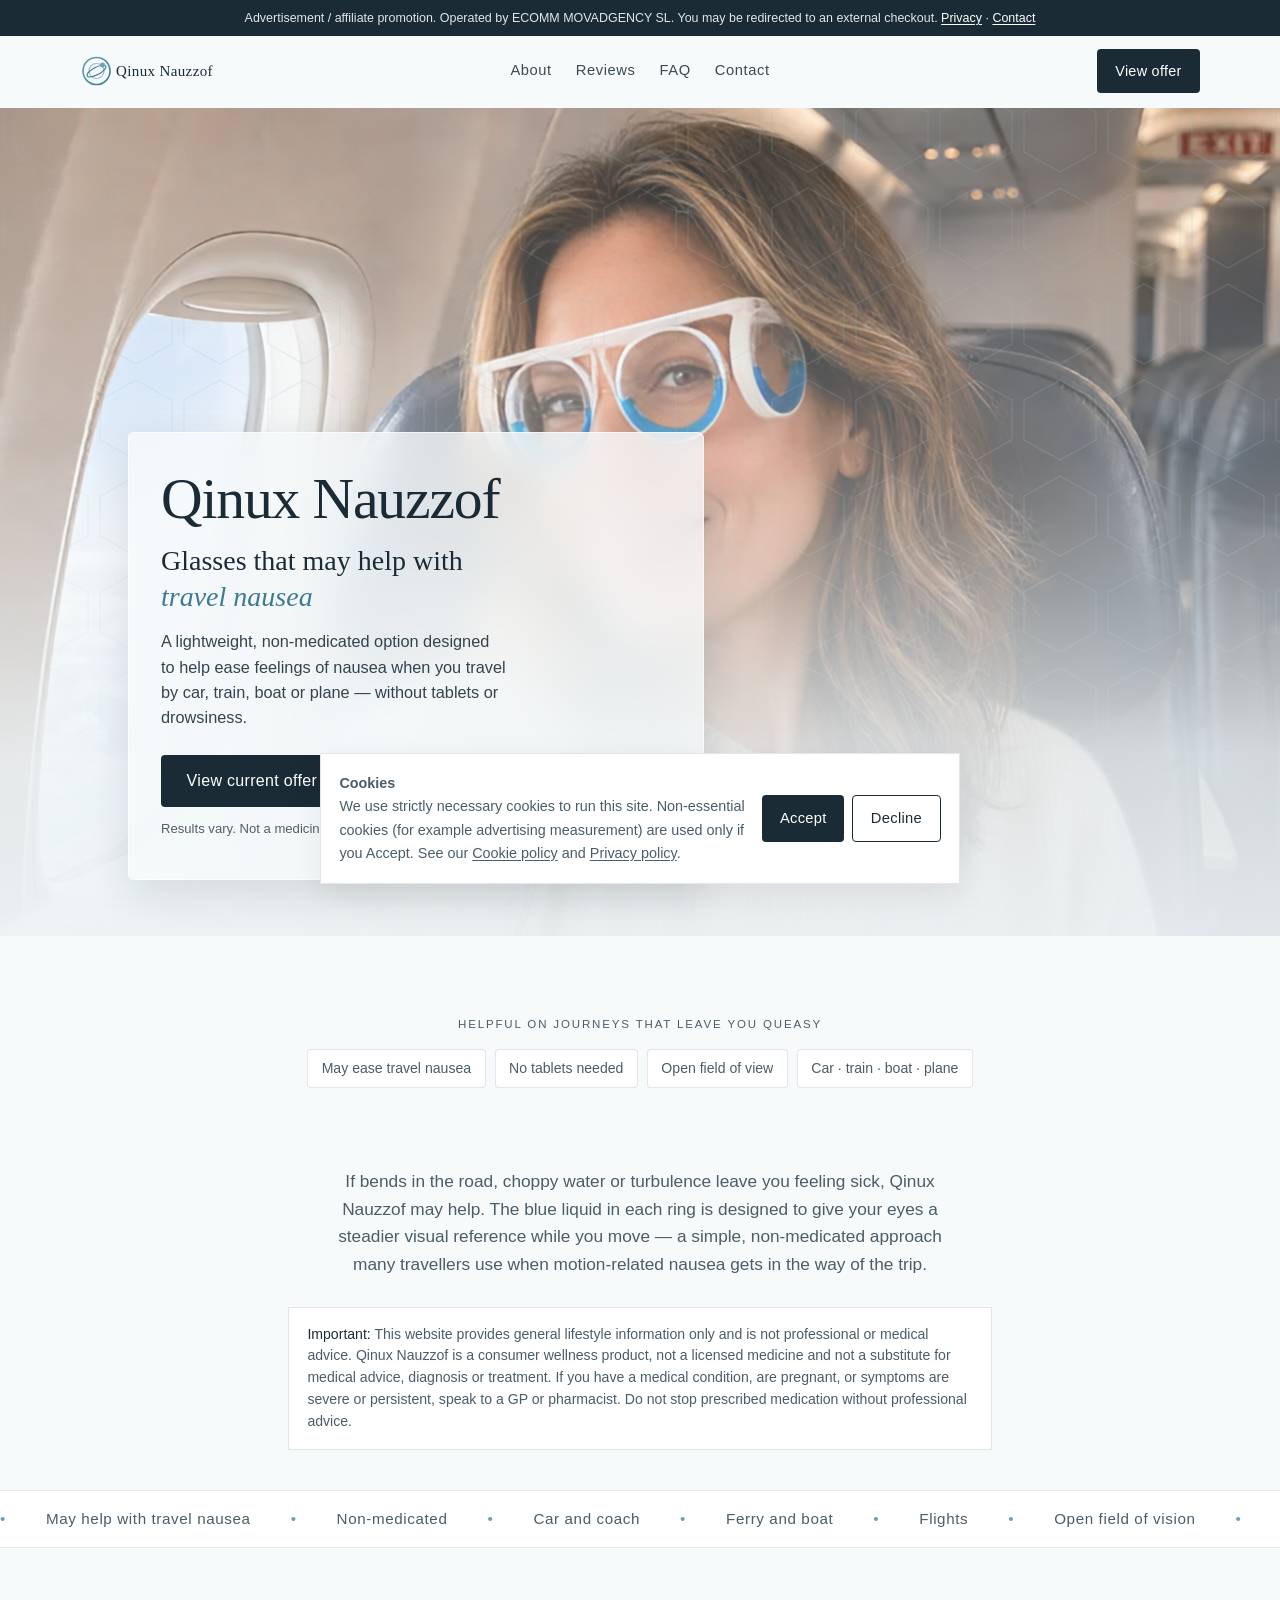
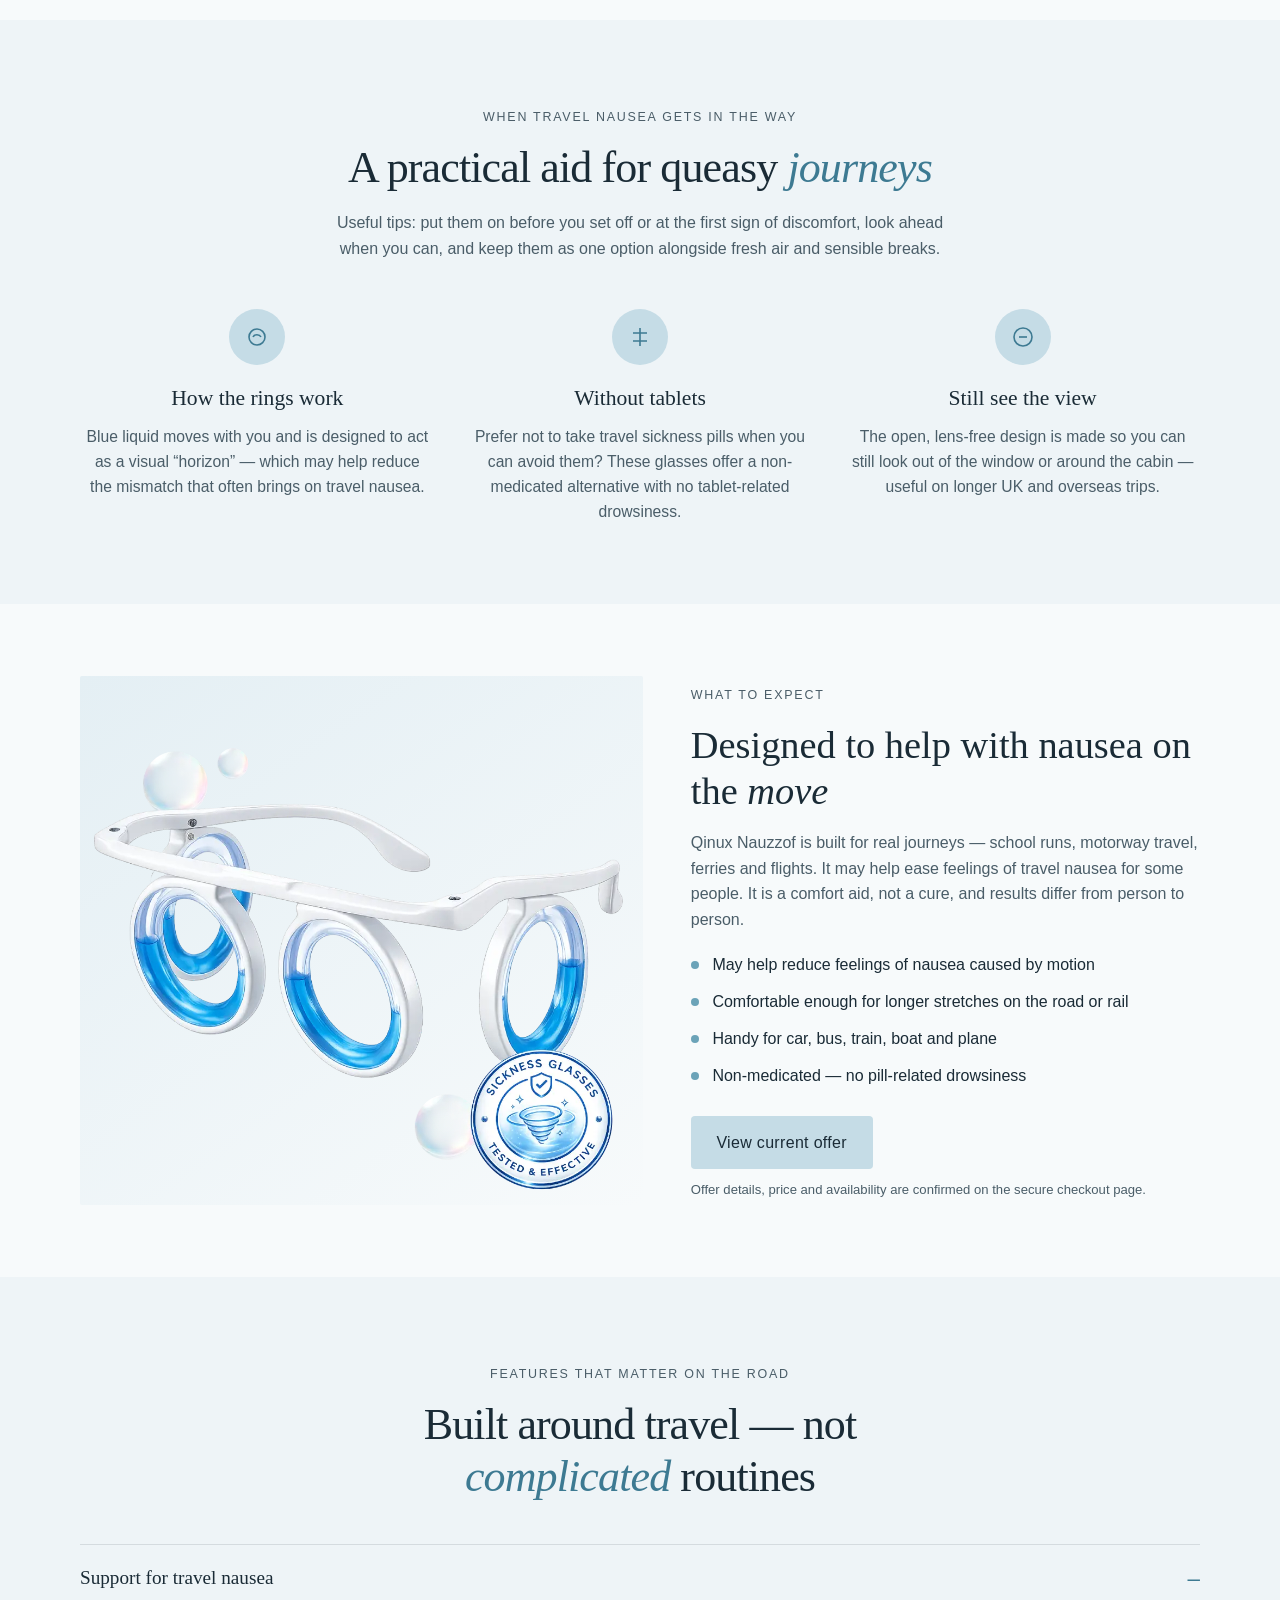
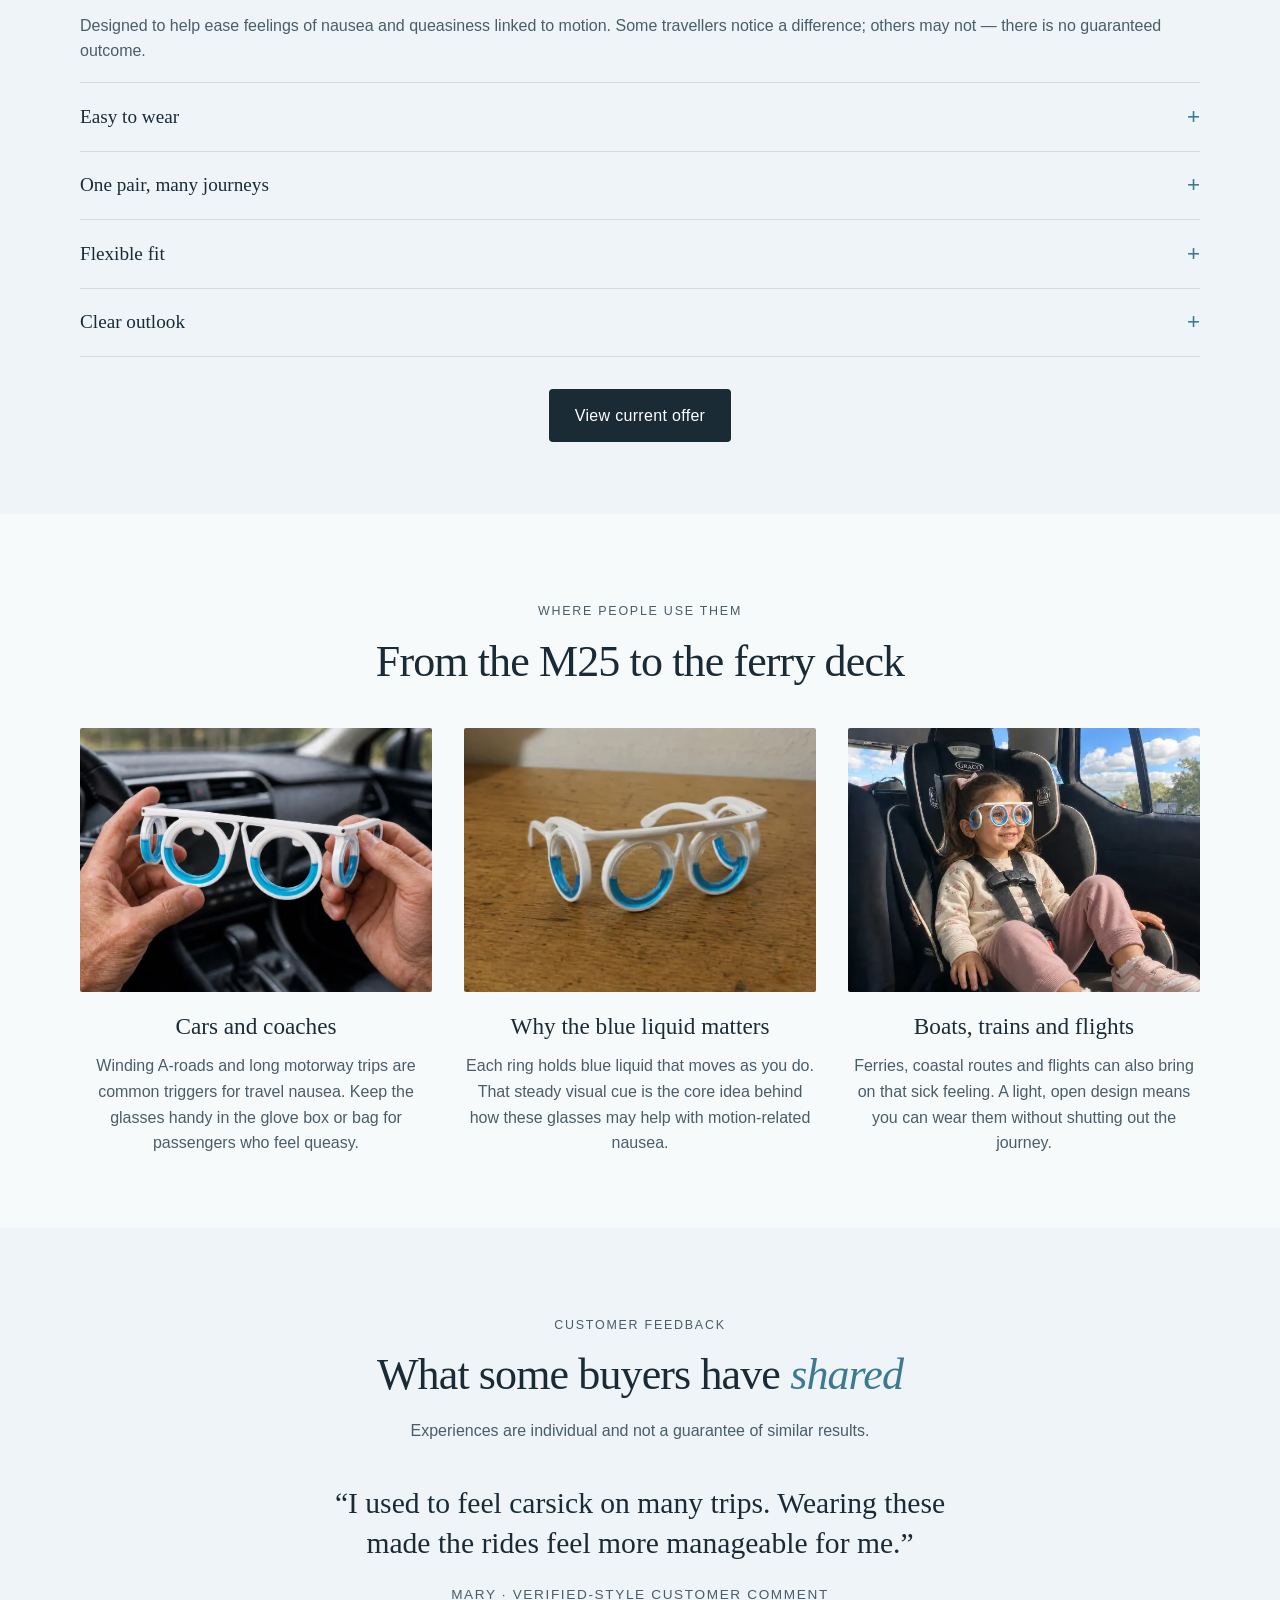
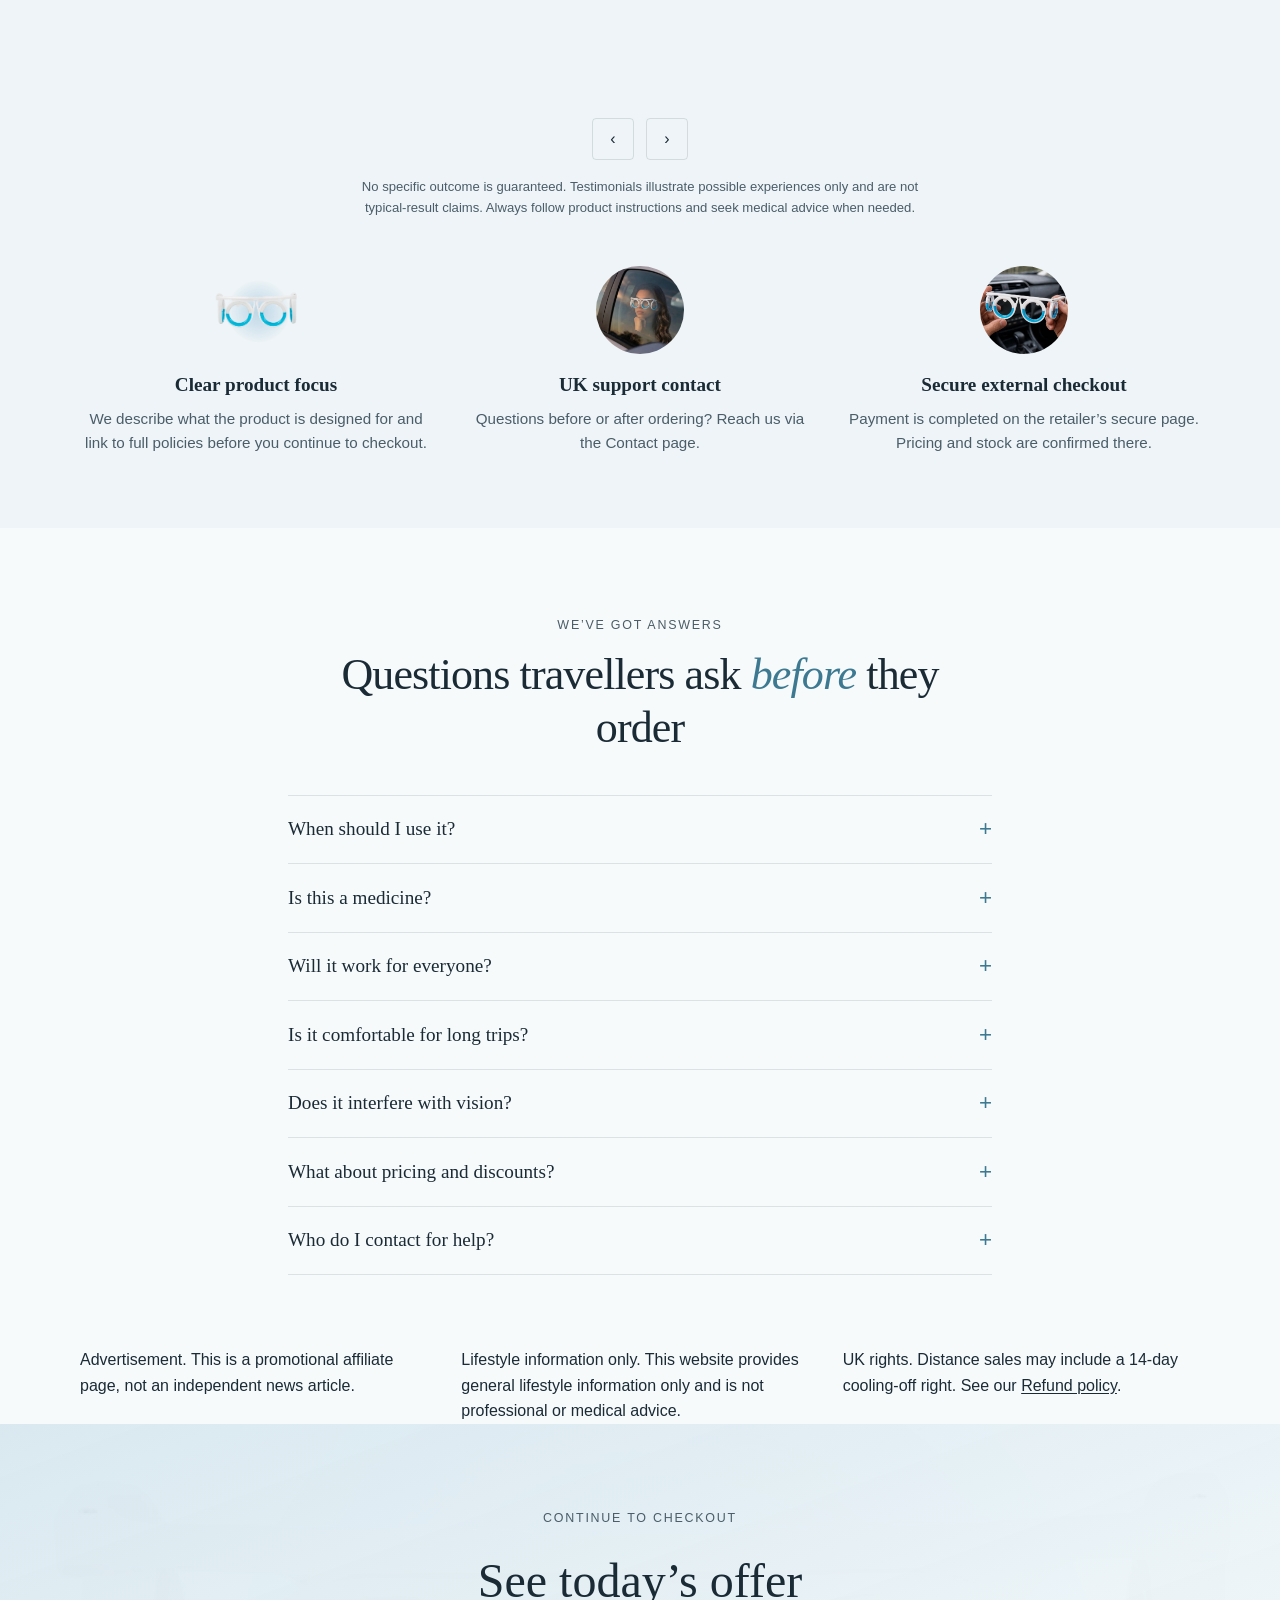
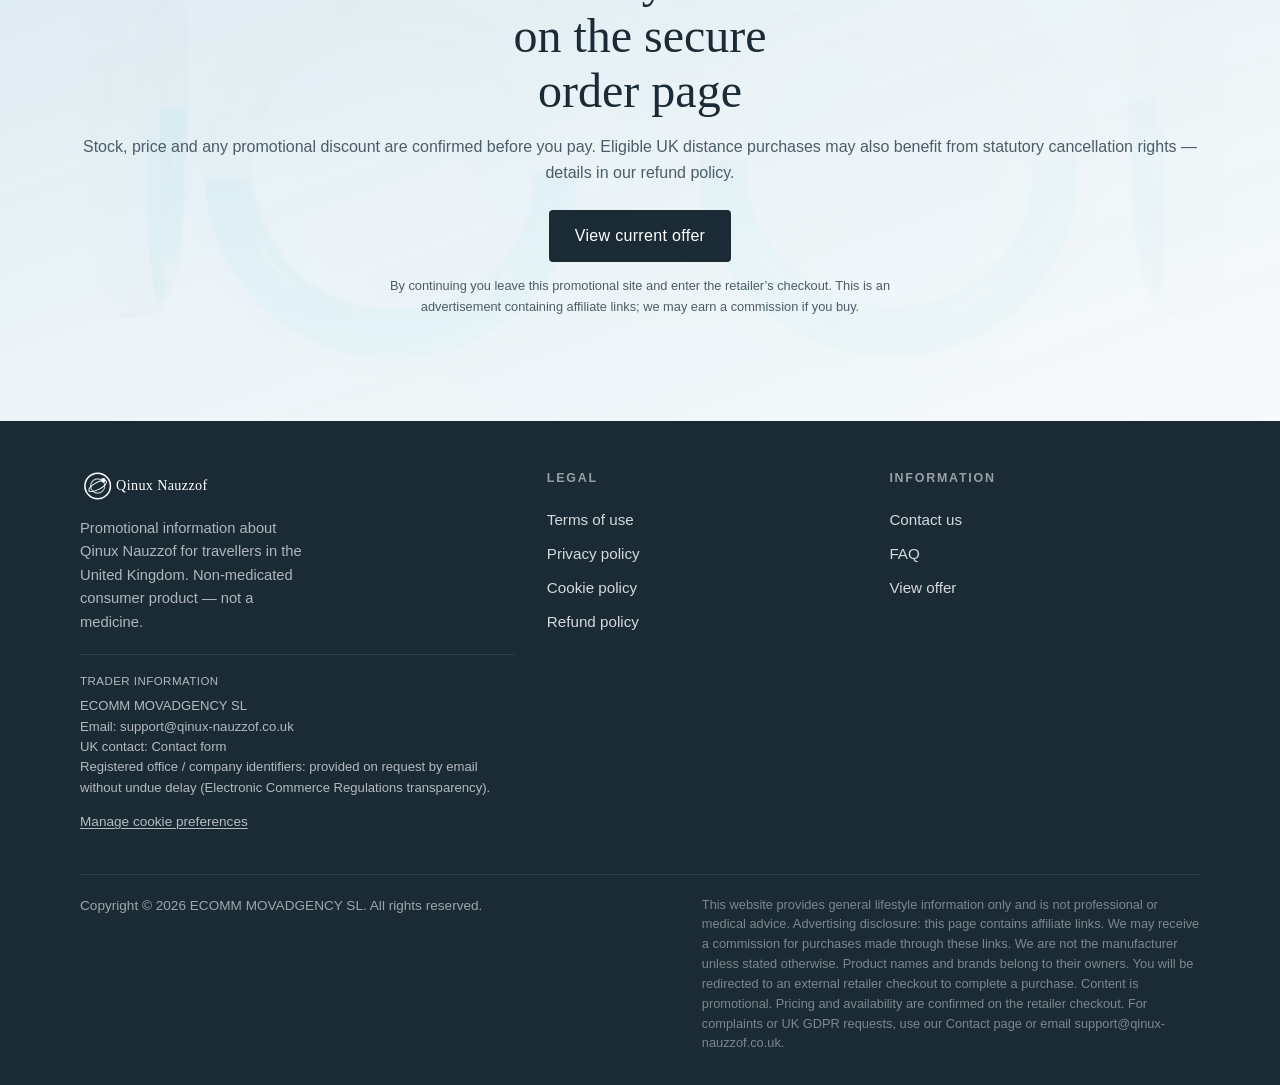
==== commit 45afbd2a: "Update index.html" ====
--- a/index.html
+++ b/index.html
@@ -273,7 +273,7 @@
             <p>We describe what the product is designed for and link to full policies before you continue to checkout.</p>
           </article>
           <article class="trust-item reveal">
-            <img class="trust-photo" src="image/picture4.webp" alt="Traveller using Qinux Nauzzof" width="176" height="176">
+            <img class="trust-photo" src="picture4.webp" alt="Traveller using Qinux Nauzzof" width="176" height="176">
             <h3>UK support contact</h3>
             <p>Questions before or after ordering? Reach us via the <a href="contact.html">Contact</a> page.</p>
           </article>
